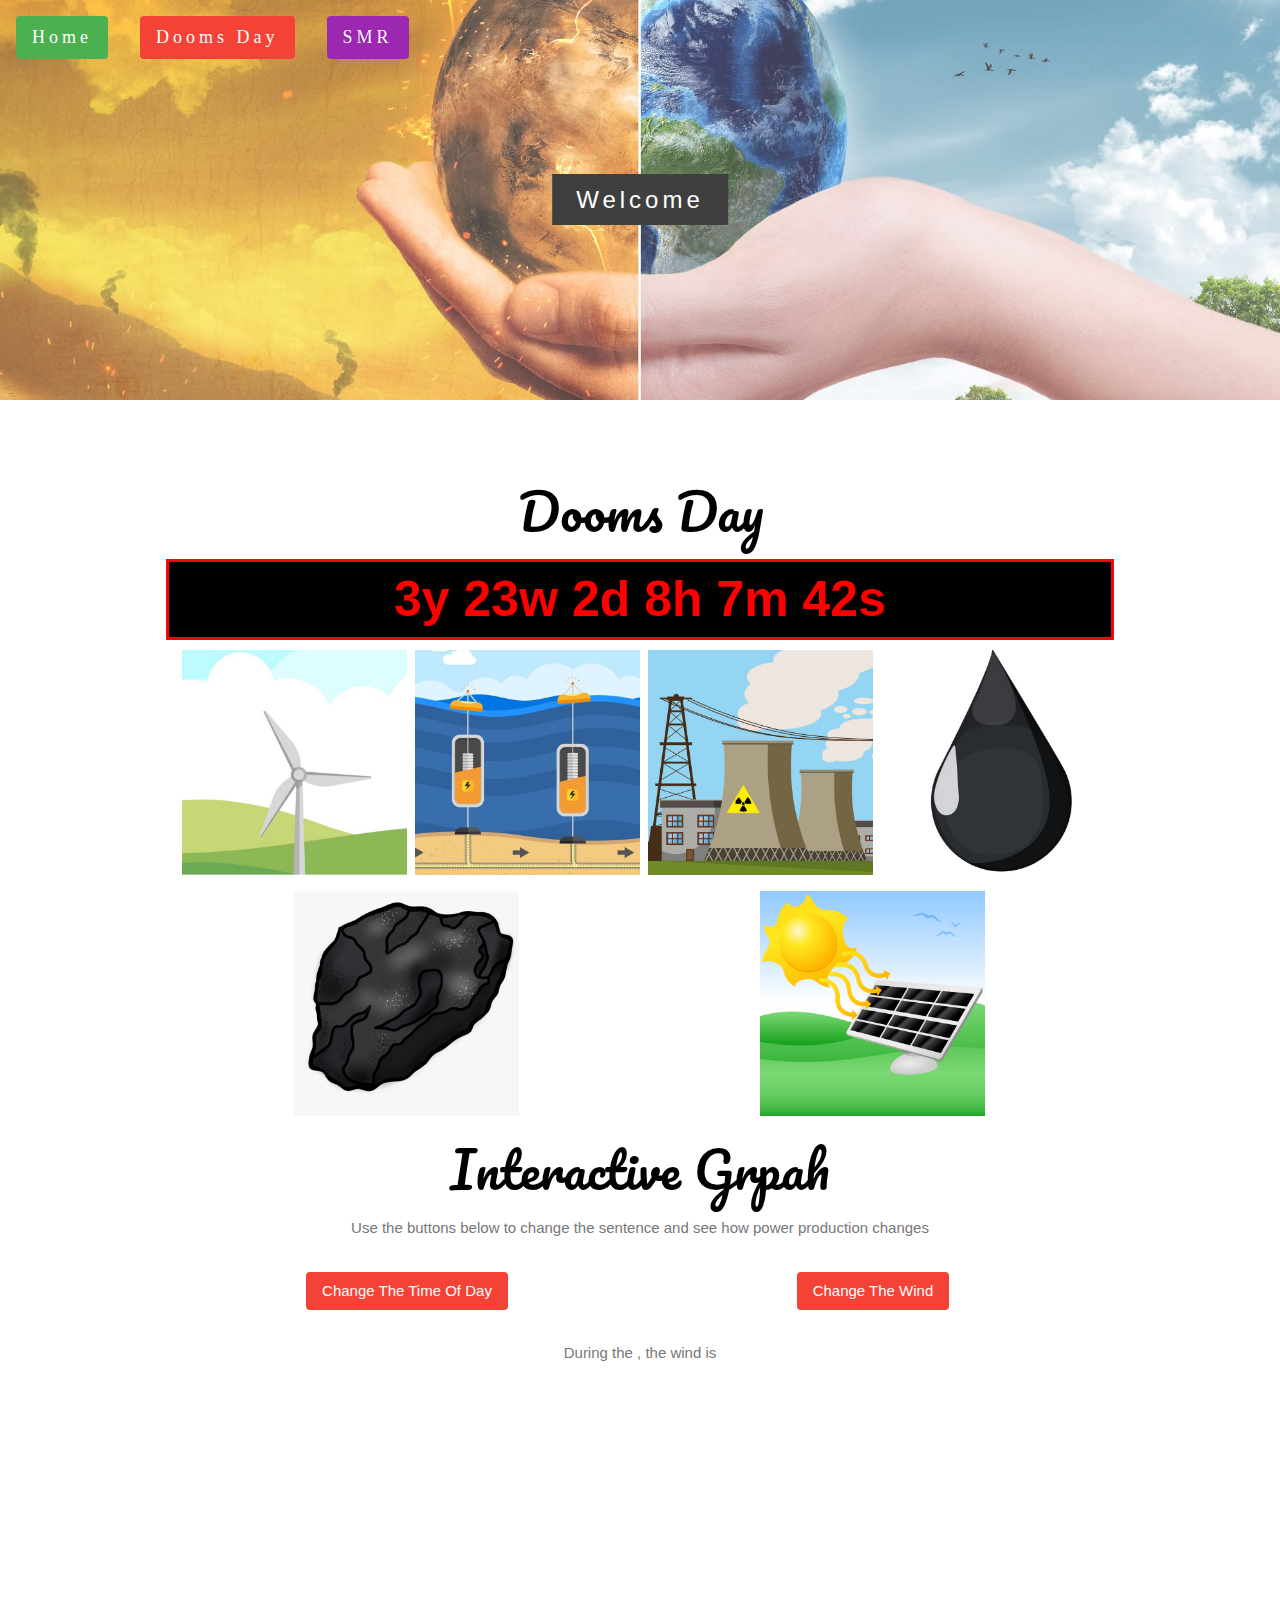
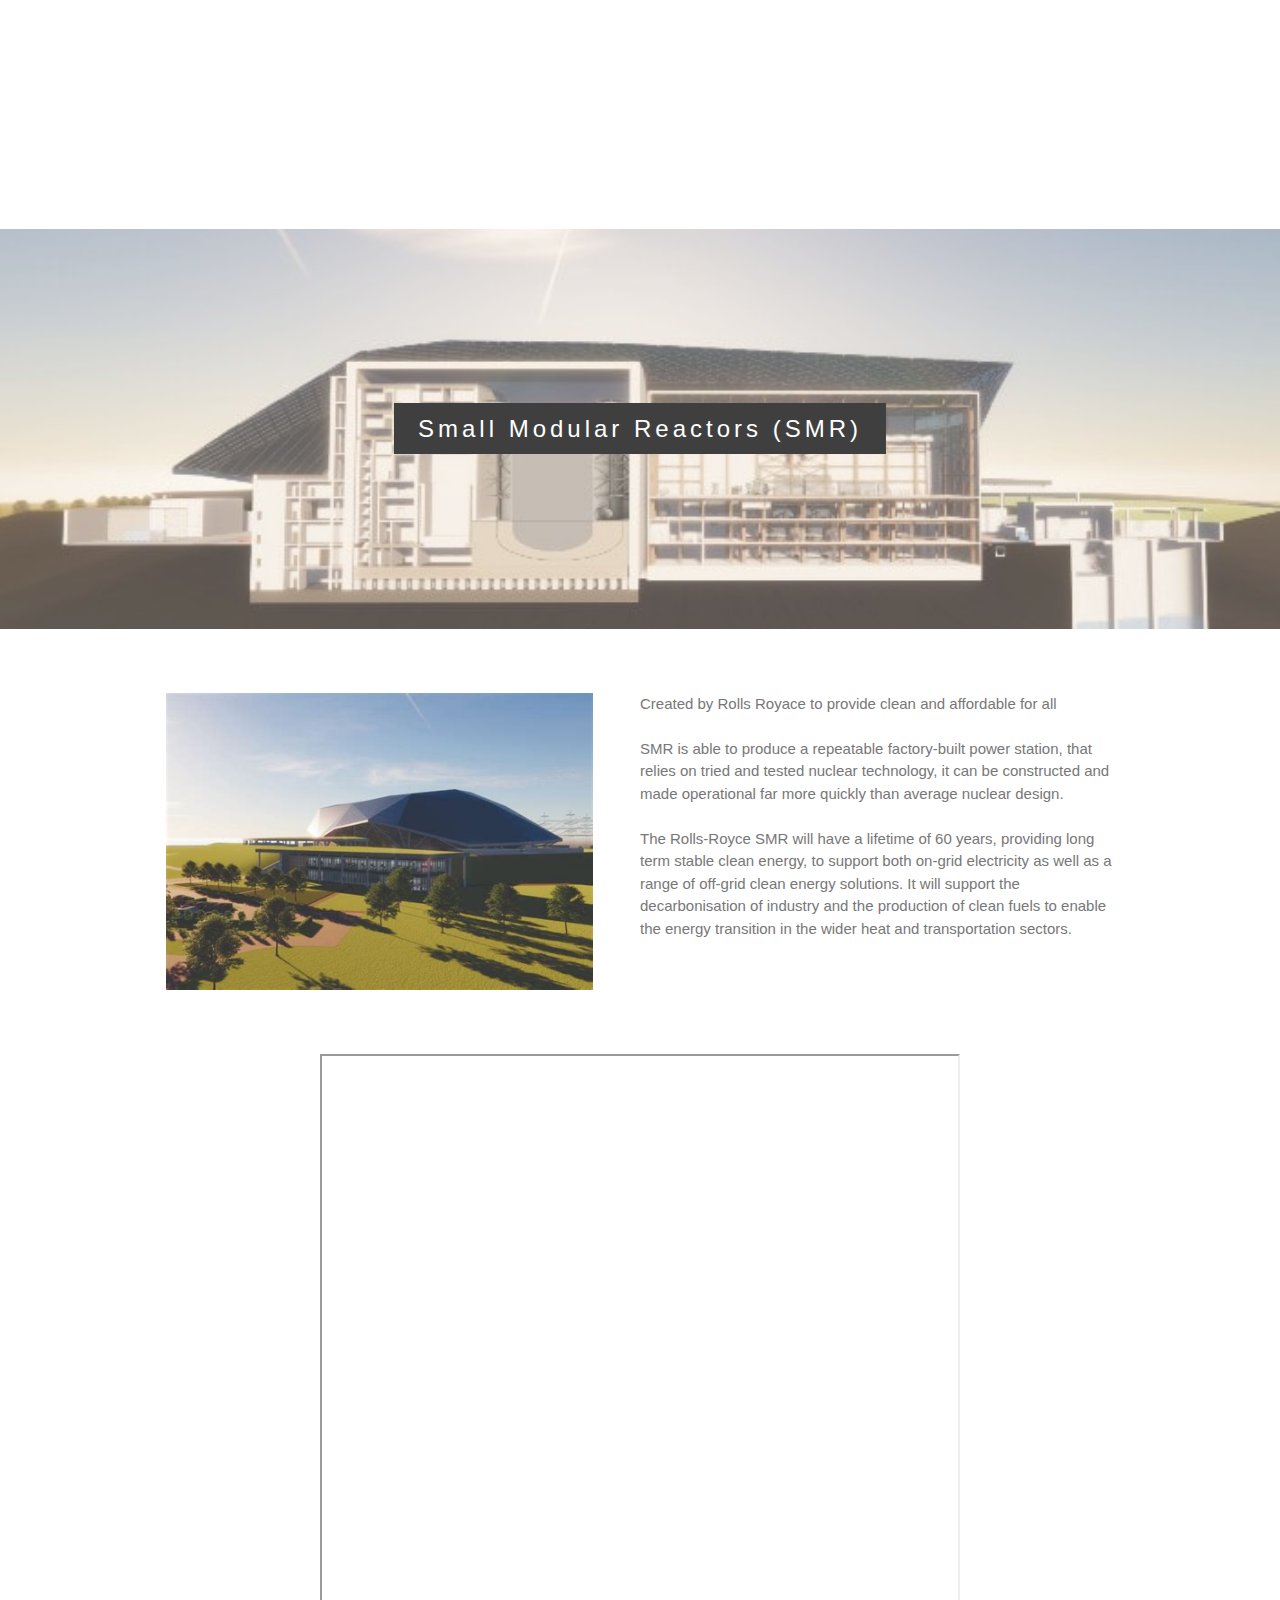
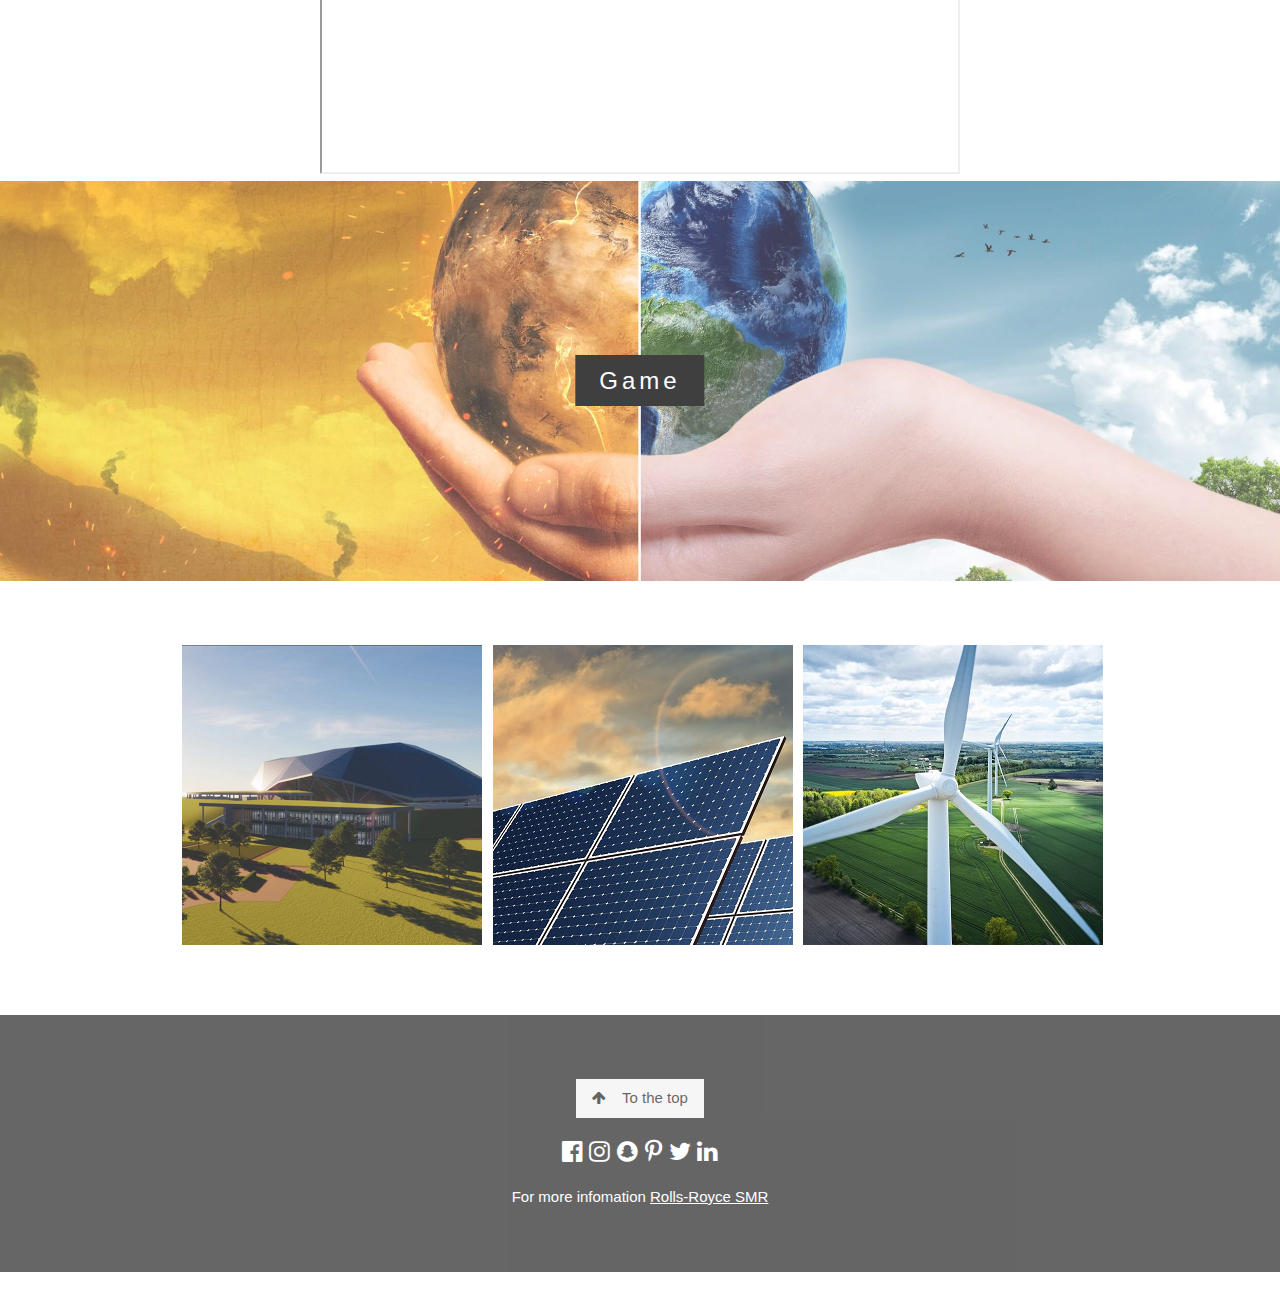
==== index.html @ 6d0339d9 "++" ====
<!DOCTYPE html>
<html>
<head>
<title>W3.CSS Template</title>
<meta charset="UTF-8">
<meta name="viewport" content="width=device-width, initial-scale=1">
<link rel="stylesheet" href="https://www.w3schools.com/w3css/4/w3.css">
<link rel="stylesheet" href="https://fonts.googleapis.com/css?family=Lato">
<link rel="stylesheet" href="https://cdnjs.cloudflare.com/ajax/libs/font-awesome/4.7.0/css/font-awesome.min.css">
<link rel="stylesheet" href="css/style.css">
<link rel="stylesheet" href="css/TitleBarStyle.css">
<link href='https://fonts.googleapis.com/css?family=Pacifico' rel='stylesheet'>
<!--Game-->
<link rel="stylesheet" href="css/styleGame.css" />
<link rel="stylesheet" href="https://www.w3schools.com/w3css/4/w3.css">

<script src="handler.js"></script>

<script src="doomClock.js"></script>
<script src="echarts.js"></script>
<script src="graphs.js"></script>
<script src="jquery-2.2.4.js"></script>

</head>
<body>

<!-- Navbar (sit on top) -->
<div class="w3-top">
  <div class="w3-bar" id="myNavbar">
    <a class="w3-bar-item w3-hover-purple w3-hide-medium w3-hide-large w3-right w3-margin w3-large titleBarText" href="javascript:void(0);" onclick="toggleFunction()" title="Toggle Navigation Menu">
      <i class="fa fa-bars"></i>
    </a>
    
    <a href="#home" class="w3-bar-item w3-btn w3-margin w3-green w3-round w3-large w3-wide titleBarText">Home</a>
    <a href="#doom" class="w3-bar-item w3-btn w3-hide-small w3-margin w3-red w3-round w3-large w3-wide titleBarText">Dooms Day</a>
    <a href="#smr" class="w3-bar-item w3-btn w3-hide-small w3-margin w3-purple w3-round w3-large w3-wide titleBarText">SMR</a>
    
  </div>

  <!-- Navbar on small screens -->
  <div id="navDemo" class="w3-bar-block w3-white w3-hide w3-hide-large w3-hide-medium">
    <a href="#doom" class="w3-bar-item w3-button" onclick="toggleFunction()">Dooms Day</a>
    
    <a href="#smr" class="w3-bar-item w3-button" onclick="toggleFunction()">SMR</a>
    <a href="#" class="w3-bar-item w3-button"></a>
  </div>
</div>

<!-- First Parallax Image with Logo Text -->
<div class="bgimg-1 w3-display-container w3-opacity-min" id="home">

  <div class="w3-display-middle" style="white-space:nowrap;">
    <span class="w3-center w3-padding-large w3-black w3-xlarge w3-wide w3-animate-opacity">Welcome</span>
  </div>
  
</div>

<!-- Container (DOOM Section) -->
<div class="w3-content w3-container w3-padding-64" id="doom">
  <h3 class="w3-center" style='font-family: "Pacifico"; font-size: 50px; color: black;'>Dooms Day</h3>
  
    <div class="w3-center">
        <div class="loader" id="loader"></div> 
    </div> 
    <h1 id = "doomsdaycounter" class="doomsdaycounter"> </h1>
  <div class="w3-row-padding w3-center">
    <!-- Card 1-->
    <div class="w3-col m3">
      <div class="flip-card">
        <div class="flip-card-inner">
            <div class="flip-card-front">
              <img src="css/images/CardWind.png">
            </div>
            <div class="flip-card-back w3-green">
              <h1 class="w3-center">Wind Power</h1>
              <p class="w3-center">Produces power by wind</p>
              <p class="w3-center">It is clean energy</p>
            </div>
        </div>
      </div>
    </div>
    
    <!--Card 2-->
    <div class="w3-col m3">
      <div class="flip-card">
        <div class="flip-card-inner">
            <div class="flip-card-front">
              <img src="css/images/CardWater.png">
            </div>
            <div class="flip-card-back w3-green">
              <h1>Hydro</h1>
              <p>Produces power from waves</p>
              <P>It is clean energy</P>
            </div>
        </div>
      </div>
    </div>
    
    <!--Card 3-->
    <div class="w3-col m3">
      <div class="flip-card">
        <div class="flip-card-inner">
            <div class="flip-card-front">
              <img src="css/images/CardNuc.png">
            </div>
            <div class="flip-card-back w3-green">
              <h1>Nuclear</h1>
              <p class="w3-center w3-padding-small">Produces power from nuclear reaction</p>
              <p>It is clean energy</p>
            </div>
        </div>
      </div>
    </div>
    
    <!--Card 4-->
    <div class="w3-col m3">
      <div class="flip-card">
        <div class="flip-card-inner">
            <div class="flip-card-front">
              <img src="css/images/CardOil.png">
            </div>
            <div class="flip-card-back w3-red">
              <h1>Oil</h1>
              <p>Produces power by buring fossil fuels</p>
              <P>It is unclean energy</P>
            </div>
        </div>
      </div>
    </div>
  </div>
 
  
  <!--Card 5-->
  <div class="w3-row-padding w3-center w3-section">
    <div class="w3-col m6">
      <div class="flip-card">
        <div class="flip-card-inner">
            <div class="flip-card-front">
              <img src="css/images/CardCoal.png">
            </div>
            <div class="flip-card-back w3-red">
              <h1>Coal</h1>
              <p>Produces power from nuclear reaction</p>
              <P>It is clean energy</P>
            </div>
        </div>
      </div>
    </div>
    
    <!--Card 6-->
    <div class="w3-col m6">
      <div class="flip-card">
        <div class="flip-card-inner">
            <div class="flip-card-front">
              <img src="css/images/CardSolar.png">
            </div>
            <div class="flip-card-back w3-green">
              <h1>Nuclear</h1>
              <p>Produces power from nuclear reaction</p>
              <P>It is clean energy</P>
            </div>
        </div>
      </div>
    </div>
    
  </div>
  
  <h3 class="w3-center" style='font-family: "Pacifico"; font-size: 50px; color: black;'>Interactive Grpah</h3>
  
  <p class="w3-center">Use the buttons below to change the sentence and see how power production changes</p>

  <!--Interactive button-->
  <div class="w3-row-padding w3-center w3-section">
      <div class="w3-col m6">
      
        <button class="w3-button w3-padding w3-red w3-margin w3-round" onclick="DayToggle()">
        Change The Time Of Day</button>
        
      </div>
      <div class="w3-col m6">
      
        <button class="w3-button w3-padding w3-red w3-margin w3-round" onclick="WindToggle()">
        Change The Wind</button>
        
      </div>    
  </div>
  
  <p class="w3-center"> During the <a id="dayText"></a>, the wind is <a id="windText"></a> </p>


  <!-- <div class="w3-row">
    <div class="w3-col m6 w3-center w3-padding-large">
      <p><b><i class="fa fa-user w3-margin-right"></i>My Name</b></p><br>
      <img src="/w3images/avatar_hat.jpg" class="w3-round w3-image w3-opacity w3-hover-opacity-off" alt="Photo of Me" width="500" height="333">
    </div> -->
    
<div id="coolgraph" style="width: 100%; height: 400px">
	<script src="coolgraph.js"></script>
</div>

</div>


<!-- Second Parallax Image with Portfolio Text -->
<div class="bgimg-2 w3-display-container w3-opacity-min" id="smr">
  <div class="w3-display-middle">
    <span class="w3-center w3-padding-large w3-black w3-xlarge w3-wide w3-animate-opacity w3-hide-large w3-hide-medium">SMR </span>
    <span class="w3-hide-small w3-center w3-padding-large w3-black w3-xlarge w3-wide w3-animate-opacity"> Small Modular Reactors (SMR) </span>
  </div>
</div>


<!-- Container (Portfolio Section) -->
<div class="w3-content w3-container w3-padding-64">
	
  <!--big image-->
  	<div class="w3-half w3-hide-small">
  		<img src="css/images/SMR.jpeg" width="90%" height="90%" padding="10px">
  	</div>
  	
  	<p> Created by Rolls Royace to provide clean and affordable for all</p><br>
  	<p> SMR is able to produce a repeatable factory-built power station, that relies on tried and tested nuclear technology, it can be constructed and made operational far more quickly than average nuclear design.</p><br>
  	
  	<p> The Rolls-Royce SMR will have a lifetime of 60 years, providing long term stable clean energy, to support both on-grid electricity as well as a range of off-grid clean energy solutions.  It will support the decarbonisation of industry and the production of clean fuels to enable the energy transition in the wider heat and transportation sectors. </p>
  
  </div>

  <div class="w3-center">
  <iframe width="50%" height="720"
  src="https://www.youtube.com/embed/cFFS_P3EnMk?list=PLk-17K0buHIsNDUiVnJdJDU4ZyQFTlDY7"></iframe>
</div>
  
<!-- Modal for full size images on click-->
<div id="modal01" class="w3-modal w3-black" onclick="this.style.display='none'">
  <span class="w3-button w3-large w3-black w3-display-topright" title="Close Modal Image"><i class="fa fa-remove"></i></span>
  <div class="w3-modal-content w3-animate-zoom w3-center w3-transparent w3-padding-64">
    <img id="img01" class="w3-image">
    <p id="caption" class="w3-opacity w3-large"></p>
  </div>
</div>

<!-- First Parallax Image with Logo Text -->
<div class="bgimg-1 w3-display-container w3-opacity-min">

  <div class="w3-display-middle" style="white-space:nowrap;">
    <span class="w3-center w3-padding-large w3-black w3-xlarge w3-wide w3-animate-opacity">Game</span>
  </div>
  
</div>


<!-- Game -->
<div class="w3-content w3-container w3-padding-64">
  <div class="w3-row-padding w3-center">
    <div class="w3-col m4">
      <input type="image" name="Name of image button" src="css/GameImage_nuclear.png" onclick="changeID()">
    </div>
  
    <div class="w3-col m4">
      <input type="image" name="Name of image button" src="css/GameImage_solar.jpg" onclick="ToggleWord()">
    </div>
  
    <div class="w3-col m4">
      <input type="image" name="Name of image button" src="css/GamePhoto_wind.jpg" onclick="ToggleJigsaw()">
    </div>
  </div>
  
  
</div>

<div class="w3-content w3-container w3-padding-64" style="display: none;" id="game-wrapper">
     <div id="game" class="w3-container">
        <div id="board">
          <div class="tile">1</div>
          <div class="tile">2</div>
          <div class="tile">3</div>
          <div class="tile">4</div>
          <div class="tile">5</div>
          <div class="tile">6</div>
          <div class="tile">7</div>
          <div class="tile">8</div>
          <div class="tile"></div>
        </div>
      
        
	</div>
	<script src="slideGame.js"></script>
</div>


<!-- Footer -->
<footer class="w3-center w3-black w3-padding-64 w3-opacity w3-hover-opacity-off">
  <a href="#home" class="w3-button w3-light-grey"><i class="fa fa-arrow-up w3-margin-right"></i>To the top</a>
  <div class="w3-xlarge w3-section">
    <i class="fa fa-facebook-official w3-hover-opacity"></i>
    <i class="fa fa-instagram w3-hover-opacity"></i>
    <i class="fa fa-snapchat w3-hover-opacity"></i>
    <i class="fa fa-pinterest-p w3-hover-opacity"></i>
    <i class="fa fa-twitter w3-hover-opacity"></i>
    <i class="fa fa-linkedin w3-hover-opacity"></i>
  </div>
  <p>For more infomation <a href="https://www.rolls-royce-smr.com/why-rolls-royce-smr" title="W3.CSS" target="_blank" class="w3-hover-text-green">Rolls-Royce SMR</a></p>
</footer>
 
<script>
// Modal Image Gallery
function onClick(element) {
  document.getElementById("img01").src = element.src;
  document.getElementById("modal01").style.display = "block";
  var captionText = document.getElementById("caption");
  captionText.innerHTML = element.alt;
}

// Change style of navbar on scroll
window.onscroll = function() {myFunction()};
function myFunction() {
    var navbar = document.getElementById("myNavbar");
    if (document.body.scrollTop > 100 || document.documentElement.scrollTop > 100) {
        navbar.className = "w3-bar" + " w3-card" + " w3-animate-top" + " w3-blue";
    } else {
        navbar.className = navbar.className.replace(" w3-card w3-animate-top w3-white", "");
    }
}

// Used to toggle the menu on small screens when clicking on the menu button
function toggleFunction() {
    var x = document.getElementById("navDemo");
    if (x.className.indexOf("w3-show") == -1) {
        x.className += " w3-show";
    } else {
        x.className = x.className.replace(" w3-show", "");
    }
}

function changeID()
{
  var x = document.getElementById('board');
  var wordSearch = document.getElementById('word-search');
  
  if(x.style.display === "inherit")
  {
      document.getElementById("game-wrapper").style.display = "none";
      x.style.visibility = "hidden";
  }
  else
  {
      document.getElementById("game-wrapper").style.display = "inherit";
      x.style.visibility = "visible";
      wordSearch.style.display = "none";
  }
  buttonRandom();

}

function ToggleWord(){
    window.location.href = "wordsearch.html";
}

function ToggleJigsaw(){
    window.location.href = "jigsaw.html";
}
</script>

</body>
</html>
---- css/style.css ----
body,h1,h2,h3,h4,h5,h6 {font-family: "Lato", sans-serif;}
body, html {
  height: 100%;
  color: #777;
  line-height: 1.8;
}

/* Create a Parallax Effect */
.bgimg-1, .bgimg-2, .bgimg-3 {
  background-attachment: fixed;
  background-position: center;
  background-repeat: no-repeat;
  background-size: cover;
}

/* First image (Logo. Full height) */
.bgimg-1 {
  background-image: url("images/GlobalWarming.jpeg");
  min-height: 100%;
}

/* Second image (Portfolio) */
.bgimg-2 {
  background-image: url("images/SMRBack.jpeg");
  min-height: 400px;
}

.w3-wide {letter-spacing: 10px;}
.w3-hover-opacity {cursor: pointer;}

.flip-card{
  background-color: transparent;
  margin: auto;
  width: 225px;
  height: 225px;
  perspective: 1000px;

}

.flip-card-inner{
  position: relative;
  width: 100%;
  height: 100%;
  text-align: center;
  transition: transform 0.8s;
  transform-style: preserve-3d;
}

.flip-card:hover .flip-card-inner{
  transform: rotateY(180deg);
}

.flip-card-smr:hover .flip-card-inner{
  transform: rotateY(180deg);
}
.flip-card-front, .flip-card-back{
  position:absolute;
  width: 100%;
  height: 100%;
  -webkit-backface-visibility: hidden; /* Safari */
  backface-visibility: hidden;
}

.flip-card-front{
  background-color: #bbb;
  color: black;
}

.flip-card-back{
  color: white;
  transform:rotateY(180deg);
}

.flip-card img{
  width: 100%;
  height: 100%;
}

.doomsdaycounter{
  border: 3px solid red;
  background: black;
  text-align: center;
  font-size: 50px;
  color: red;
  font-weight: bolder;
  display: none;
}

.loader{
  border: 16px solid #f3f3f3;
  border-top: 16px solid #3498db;
  border-radius: 50%;
  width: 120px;
  height: 120px;
  animation: spin 2s linear infinite;
}

.word-search, .jigsaw{
  margin: auto;
  height: 75%;
  width: 45%;
  border: 1px solid red;
}

@keyframes spin{
  0% {transform: rotate(0deg);}
  100% {transform: rotate(360deg);}
}



/* Turn off parallax scrolling for tablets and phones */
@media only screen and (max-device-width: 1600px) {
  .bgimg-1, .bgimg-2, .bgimg-3 {
    background-attachment: scroll;
    min-height: 400px;
  }
}
---- css/TitleBarStyle.css ----
.titleBarText{
	font-family: "Comic Sans MS", "Comic Sans", cursive;
	color: white;
}
---- css/styleGame.css ----
* {
  padding: 0;
  margin: 0;
  box-sizing: border-box;
}

#board {
  width: 300px;
  height: 300px;
  position: relative;
  visibility: hidden;
}


.tile {
  display: flex;
  justify-content: center;
  align-items: center;
  position: absolute;
  border: 1px solid rgb(255, 255, 255);
  width: 100px;
  height: 100px;
  color: rgba(228, 22, 22, 0);
  font-size: 30px;
  transition: top 0.2s linear, left 0.2s linear;
  background: darkslategrey;
  background-image: url(GameImage_nuclear.png);
}

.tile_solar {
  display: flex;
  justify-content: center;
  align-items: center;
  position: absolute;
  border: 1px solid white;
  width: 100px;
  height: 100px;
  color: rgba(228, 22, 22, 0);
  font-size: 30px;
  transition: top 0.2s linear, left 0.2s linear;
  background: darkslategrey;
  background-image: url(GameImage_solar.png);
}

.tile_wind {
  display: flex;
  justify-content: center;
  align-items: center;
  position: absolute;
  border: 1px solid white;
  width: 100px;
  height: 100px;
  color: rgba(228, 22, 22, 0);
  font-size: 30px;
  transition: top 0.2s linear, left 0.2s linear;
  background: darkslategrey;
  background-image: url(GameImage_wind.png);
}

.tile:last-of-type{
  background: none;
  border: none;
}

.button{
  margin-left: 100px;
  margin-top: 25px;
  width: 100px;
}

.grid-container {
  display: grid;

  grid-template-columns: auto auto auto;
  
  padding-left: 250px;
  padding-top: 50px;
}

.popup .overlay {
  position: fixed;
  top: 0px;
  left: 0px;
  width: 100vw;
  height: 100vh;
  background: rgba(0,0,0,0.7);
  z-index: 1;
}

.popup .content {
  position: absolute;
  top: 50%;
  left: 50%;
  transform: translate(-50%, -50%);
  background: #fff;
  width: 450px;
  height: 220px;
  z-index: 2;

}
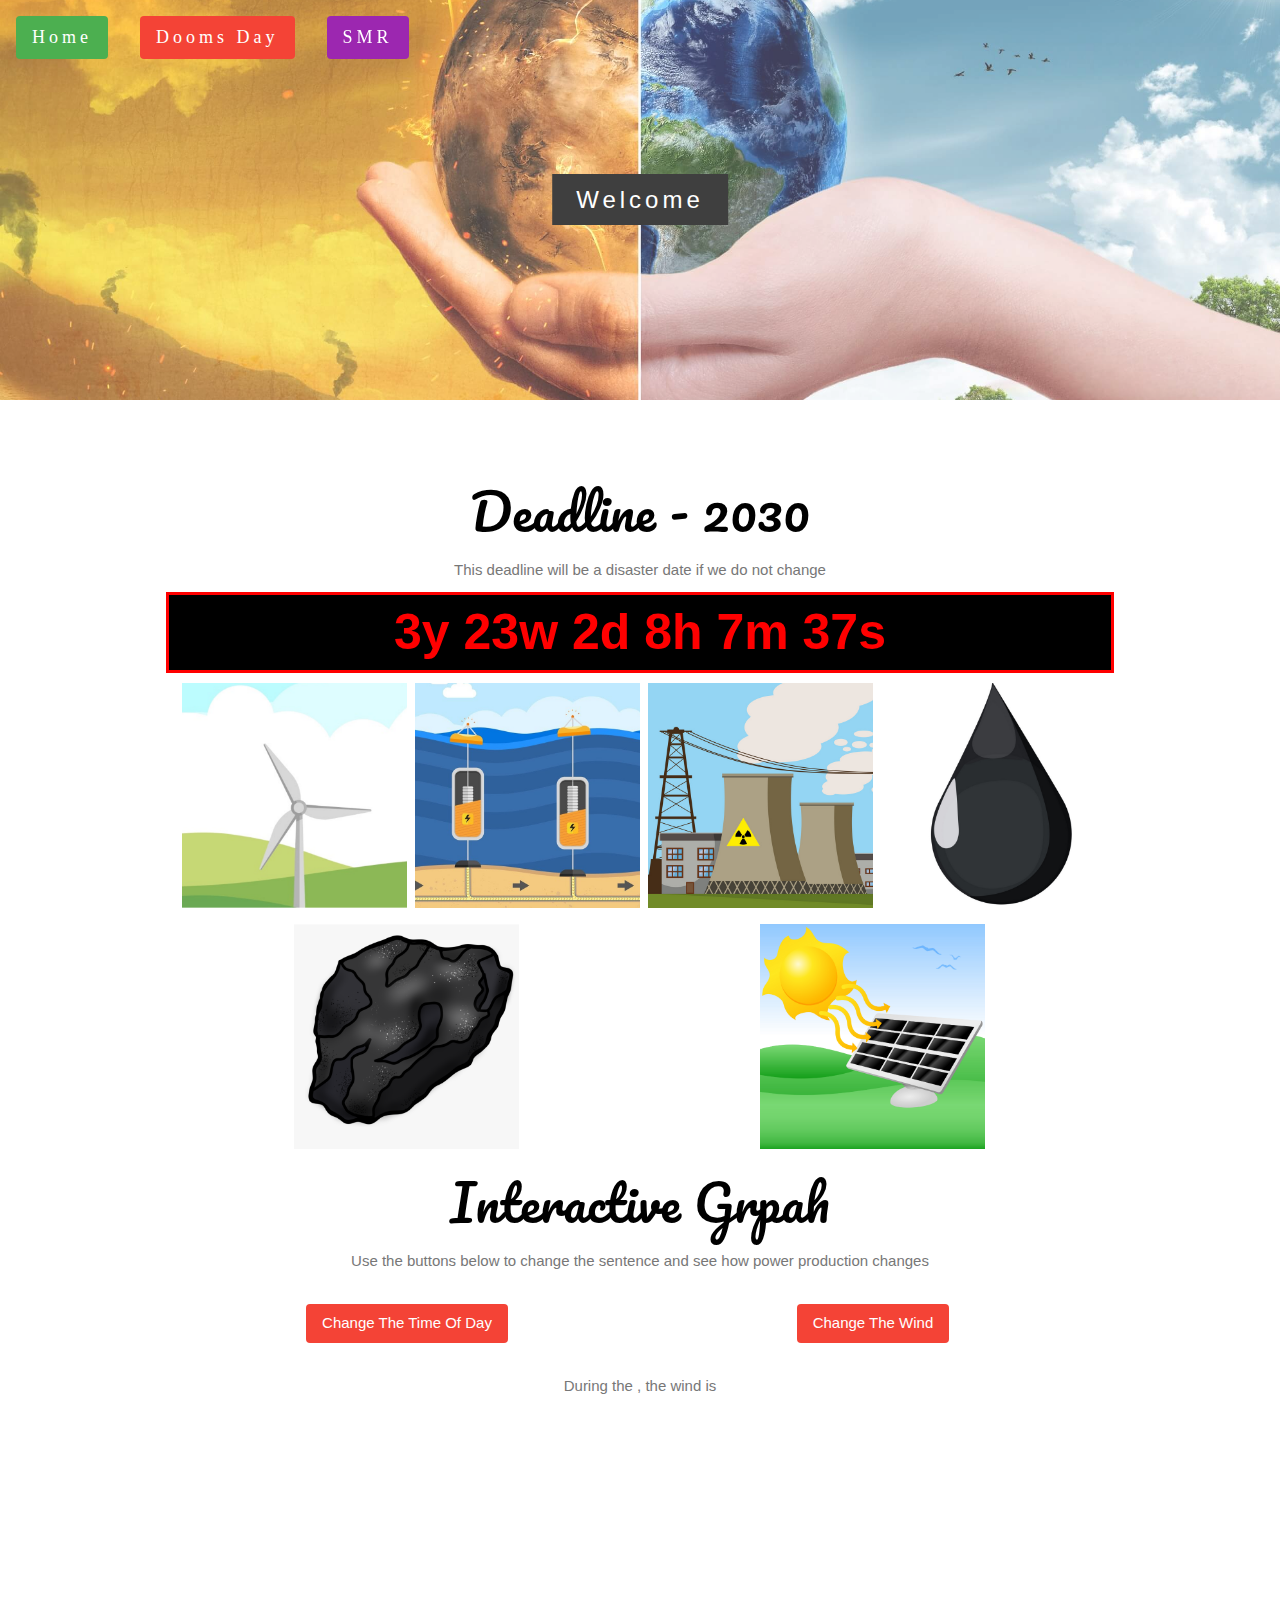
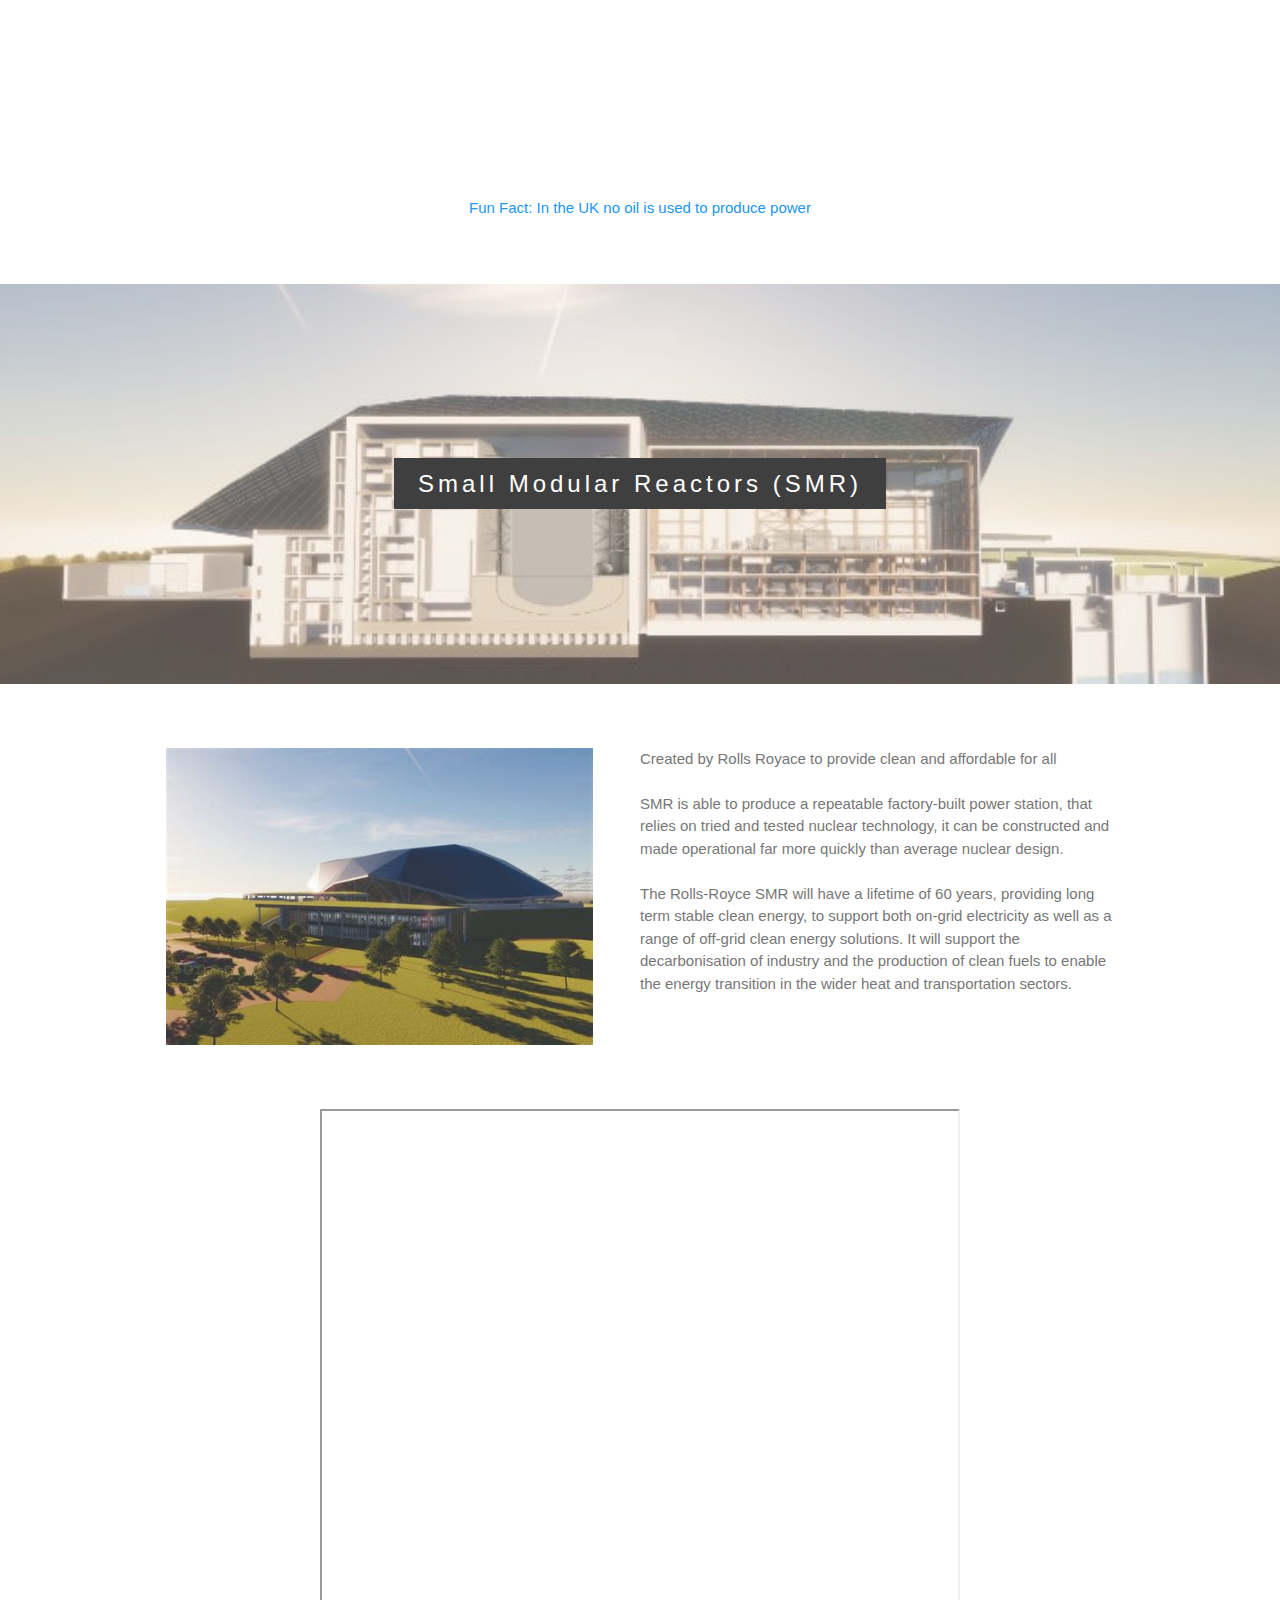
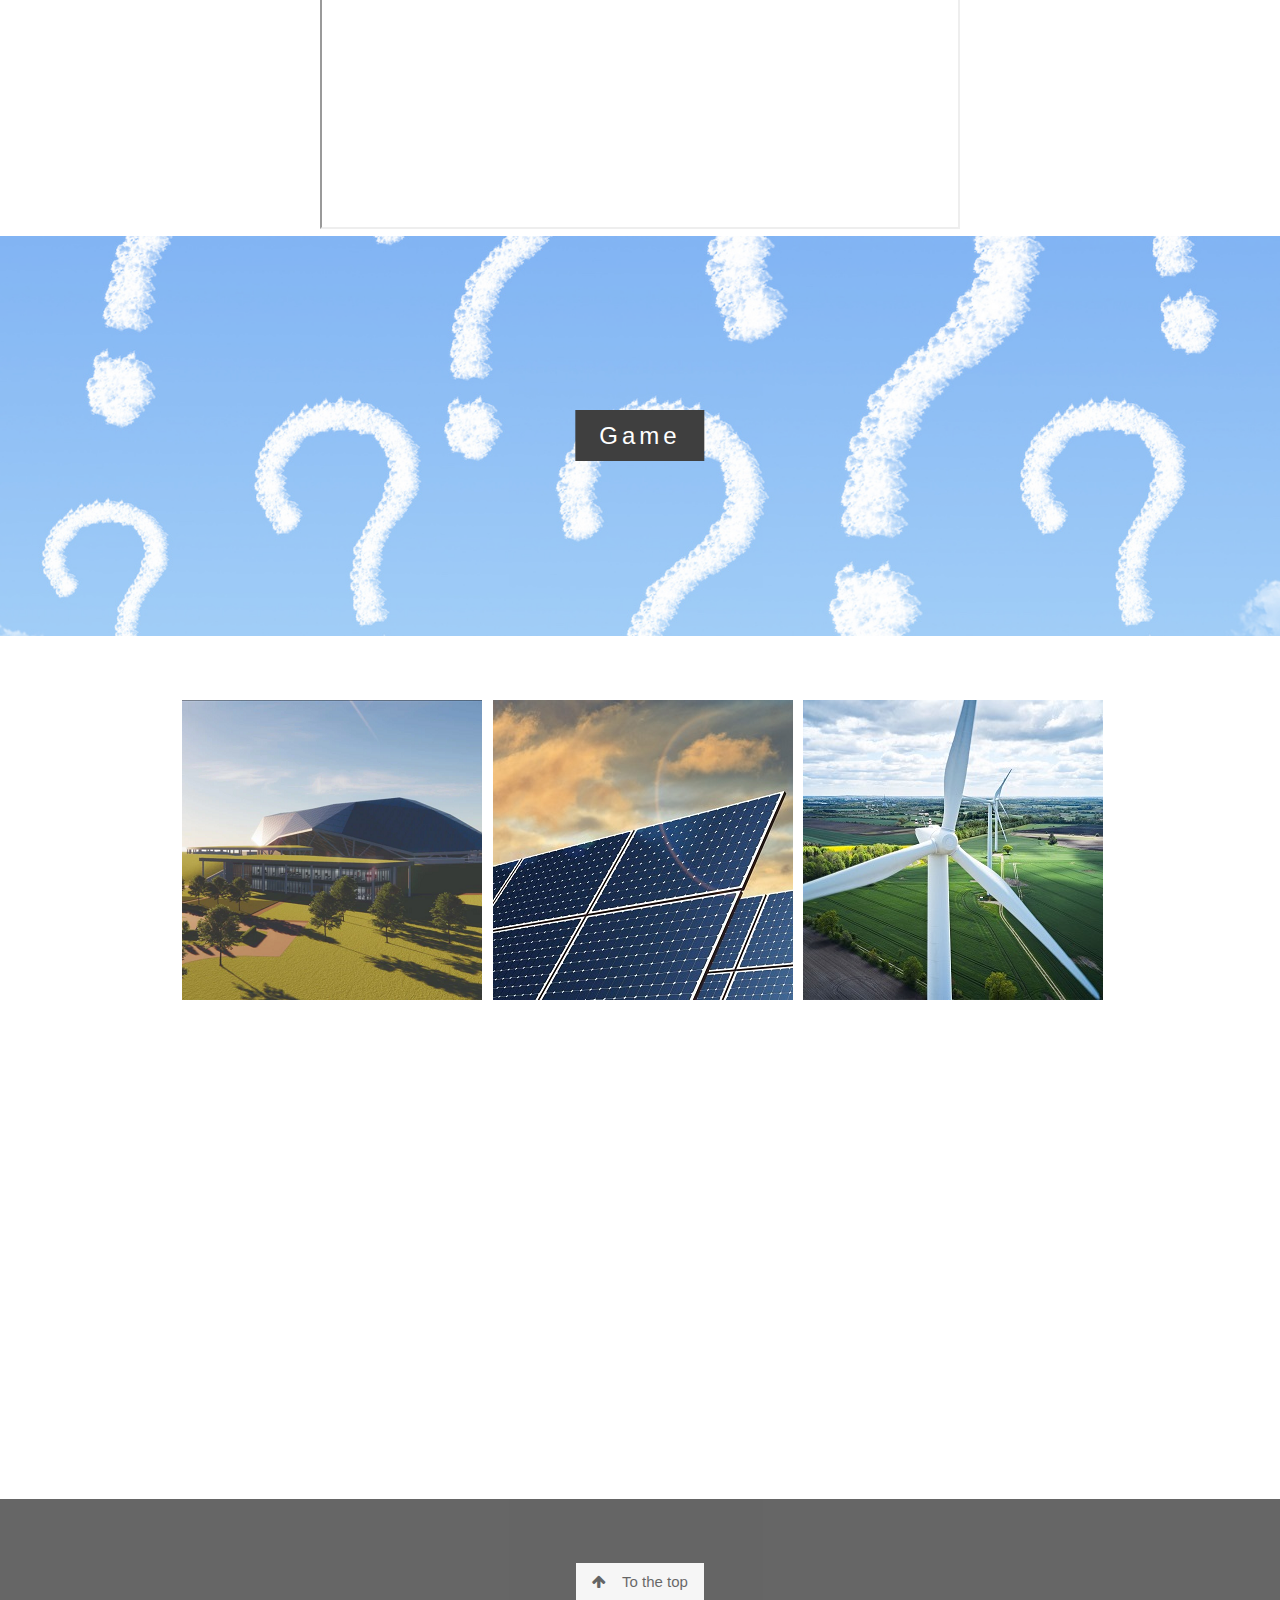
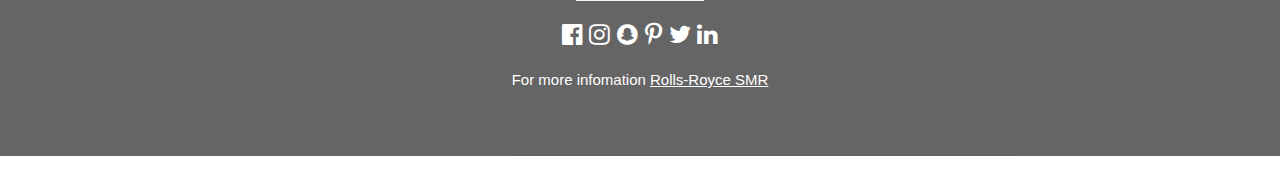
==== commit c6d8ab5c: "update" ====
--- a/index.html
+++ b/index.html
@@ -5,8 +5,11 @@
 <meta charset="UTF-8">
 <meta name="viewport" content="width=device-width, initial-scale=1">
 <link rel="stylesheet" href="https://www.w3schools.com/w3css/4/w3.css">
+
 <link rel="stylesheet" href="https://fonts.googleapis.com/css?family=Lato">
+<link rel="stylesheet" href="css/stylesheet.css" type="text/css" charset="utf-8" />
 <link rel="stylesheet" href="https://cdnjs.cloudflare.com/ajax/libs/font-awesome/4.7.0/css/font-awesome.min.css">
+
 <link rel="stylesheet" href="css/style.css">
 <link rel="stylesheet" href="css/TitleBarStyle.css">
 <link href='https://fonts.googleapis.com/css?family=Pacifico' rel='stylesheet'>
@@ -15,7 +18,6 @@
 <link rel="stylesheet" href="https://www.w3schools.com/w3css/4/w3.css">
 
 <script src="handler.js"></script>
-
 <script src="doomClock.js"></script>
 <script src="echarts.js"></script>
 <script src="graphs.js"></script>
@@ -57,8 +59,8 @@
 
 <!-- Container (DOOM Section) -->
 <div class="w3-content w3-container w3-padding-64" id="doom">
-  <h3 class="w3-center" style='font-family: "Pacifico"; font-size: 50px; color: black;'>Dooms Day</h3>
-  
+  <h3 class="w3-center" style='font-family: "Pacifico"; font-size: 50px; color: black;'>Deadline - 2030</h3>
+  <p class="w3-center"> This deadline will be a disaster date if we do not change </p>
     <div class="w3-center">
         <div class="loader" id="loader"></div> 
     </div> 
@@ -72,9 +74,9 @@
               <img src="css/images/CardWind.png">
             </div>
             <div class="flip-card-back w3-green">
-              <h1 class="w3-center">Wind Power</h1>
-              <p class="w3-center">Produces power by wind</p>
-              <p class="w3-center">It is clean energy</p>
+              <h1 class="w3-center">Turbins</h1>
+              <p class="w3-center">Powered by: wind</p>
+              <p class="w3-center">Produces no greenhouse gases</p>
             </div>
         </div>
       </div>
@@ -88,9 +90,10 @@
               <img src="css/images/CardWater.png">
             </div>
             <div class="flip-card-back w3-green">
-              <h1>Hydro</h1>
-              <p>Produces power from waves</p>
-              <P>It is clean energy</P>
+              <h1>Hydro Power</h1>
+              <p>Powered by: ocean, sea and rivers</p>
+              <p>Produces no greenhouse gases</p>
+              <p>Small impact on water life</p>
             </div>
         </div>
       </div>
@@ -103,10 +106,12 @@
             <div class="flip-card-front">
               <img src="css/images/CardNuc.png">
             </div>
-            <div class="flip-card-back w3-green">
+            <div class="flip-card-back w3-yellow">
               <h1>Nuclear</h1>
-              <p class="w3-center w3-padding-small">Produces power from nuclear reaction</p>
-              <p>It is clean energy</p>
+              <p class="w3-center">Powered by: Fusion</p>
+              <p class="w3-center">Produces nuclear waste</p>
+              <p>Only prodcues radioactive waste</p>
+              <p class="w3-center">Is there a way to reduce this?</p>
             </div>
         </div>
       </div>
@@ -121,8 +126,9 @@
             </div>
             <div class="flip-card-back w3-red">
               <h1>Oil</h1>
-              <p>Produces power by buring fossil fuels</p>
-              <P>It is unclean energy</P>
+              <p>Powered by: Oil</p>
+              <p>Produces green house gases</p>
+              <p>Is this a good idea?</p>
             </div>
         </div>
       </div>
@@ -139,8 +145,8 @@
               <img src="css/images/CardCoal.png">
             </div>
             <div class="flip-card-back w3-red">
-              <h1>Coal</h1>
-              <p>Produces power from nuclear reaction</p>
+              <h1>Coal Power Plant</h1>
+              <p>Powered by: Coal</p>
               <P>It is clean energy</P>
             </div>
         </div>
@@ -186,17 +192,12 @@
   </div>
   
   <p class="w3-center"> During the <a id="dayText"></a>, the wind is <a id="windText"></a> </p>
-
-
-  <!-- <div class="w3-row">
-    <div class="w3-col m6 w3-center w3-padding-large">
-      <p><b><i class="fa fa-user w3-margin-right"></i>My Name</b></p><br>
-      <img src="/w3images/avatar_hat.jpg" class="w3-round w3-image w3-opacity w3-hover-opacity-off" alt="Photo of Me" width="500" height="333">
-    </div> -->
     
 <div id="coolgraph" style="width: 100%; height: 400px">
 	<script src="coolgraph.js"></script>
 </div>
+
+<p class="w3-center w3-text-blue"> Fun Fact: In the UK no oil is used to produce power</p>
 
 </div>
 
@@ -239,8 +240,8 @@
   </div>
 </div>
 
-<!-- First Parallax Image with Logo Text -->
-<div class="bgimg-1 w3-display-container w3-opacity-min">
+<!-- Third Parallax Image with Logo Text -->
+<div class="bgimg-3 w3-display-container w3-opacity-min">
 
   <div class="w3-display-middle" style="white-space:nowrap;">
     <span class="w3-center w3-padding-large w3-black w3-xlarge w3-wide w3-animate-opacity">Game</span>
@@ -249,7 +250,7 @@
 </div>
 
 
-<!-- Game -->
+<!-- Game1 -->
 <div class="w3-content w3-container w3-padding-64">
   <div class="w3-row-padding w3-center">
     <div class="w3-col m4">
@@ -257,19 +258,19 @@
     </div>
   
     <div class="w3-col m4">
-      <input type="image" name="Name of image button" src="css/GameImage_solar.jpg" onclick="ToggleWord()">
+      <input type="image" name="Name of image button" src="css/GameImage_solar.jpg" onclick="startGame()">
     </div>
   
     <div class="w3-col m4">
-      <input type="image" name="Name of image button" src="css/GamePhoto_wind.jpg" onclick="ToggleJigsaw()">
-    </div>
-  </div>
-  
-  
-</div>
-
-<div class="w3-content w3-container w3-padding-64" style="display: none;" id="game-wrapper">
-     <div id="game" class="w3-container">
+      <img src="css/GamePhoto_wind.jpg">
+    </div>
+  </div>
+  
+  
+</div>
+
+<div class="w3-content w3-container w3-padding-64" id="game">
+     <div class="w3-container">
         <div id="board">
           <div class="tile">1</div>
           <div class="tile">2</div>
@@ -281,11 +282,11 @@
           <div class="tile">8</div>
           <div class="tile"></div>
         </div>
-      
-        
 	</div>
 	<script src="slideGame.js"></script>
 </div>
+
+<div id="floppyBird">
 
 
 <!-- Footer -->
@@ -335,29 +336,17 @@
 function changeID()
 {
   var x = document.getElementById('board');
-  var wordSearch = document.getElementById('word-search');
-  
-  if(x.style.display === "inherit")
+  
+  if(x.style.visibility === "visible")
   {
-      document.getElementById("game-wrapper").style.display = "none";
-      x.style.visibility = "hidden";
+    x.style.visibility = "hidden";
   }
   else
   {
-      document.getElementById("game-wrapper").style.display = "inherit";
-      x.style.visibility = "visible";
-      wordSearch.style.display = "none";
+    x.style.visibility = "visible";
   }
   buttonRandom();
-
-}
-
-function ToggleWord(){
-    window.location.href = "wordsearch.html";
-}
-
-function ToggleJigsaw(){
-    window.location.href = "jigsaw.html";
+  
 }
 </script>
 
--- a/css/style.css
+++ b/css/style.css
@@ -23,6 +23,11 @@
 .bgimg-2 {
   background-image: url("images/SMRBack.jpeg");
   min-height: 400px;
+}
+
+.bgimg-3 {
+	background-image: url("images/GameBack.jpeg");
+  	min-height: 400px;
 }
 
 .w3-wide {letter-spacing: 10px;}
@@ -95,13 +100,6 @@
   animation: spin 2s linear infinite;
 }
 
-.word-search, .jigsaw{
-  margin: auto;
-  height: 75%;
-  width: 45%;
-  border: 1px solid red;
-}
-
 @keyframes spin{
   0% {transform: rotate(0deg);}
   100% {transform: rotate(360deg);}
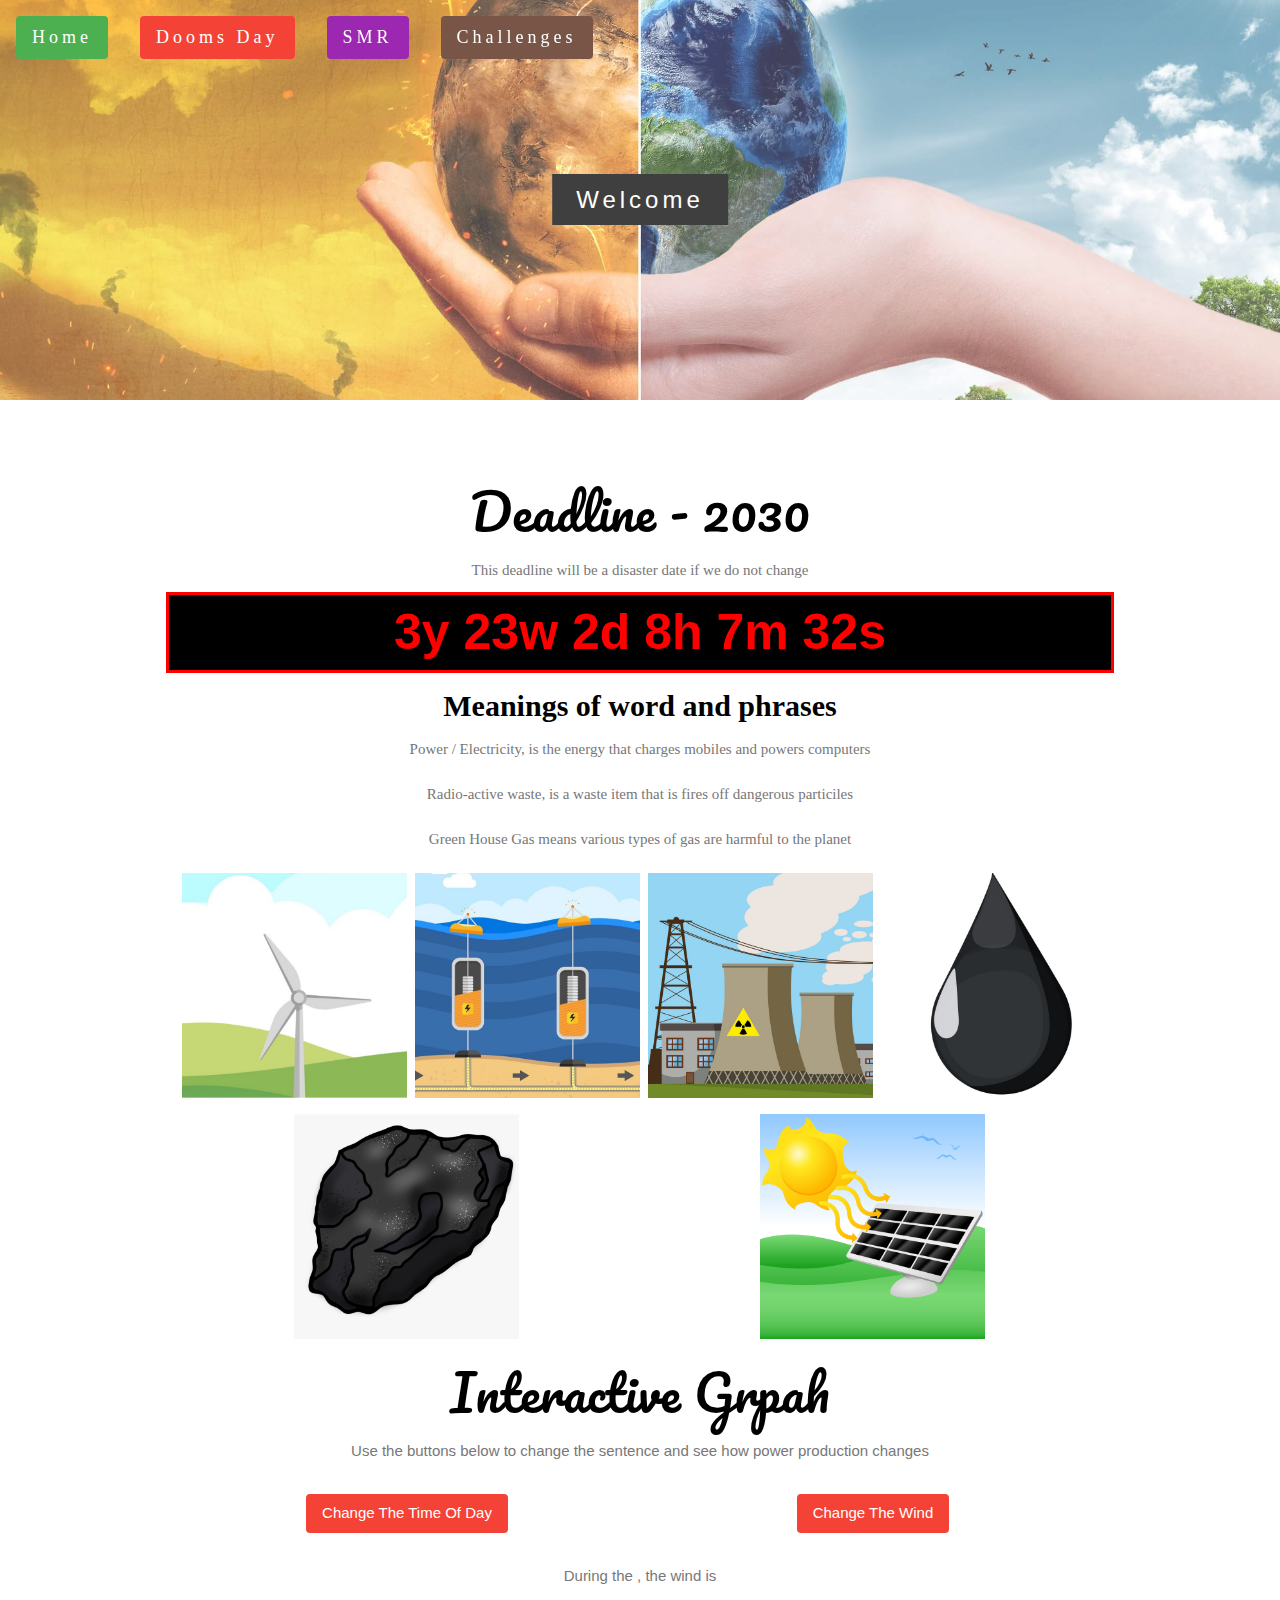
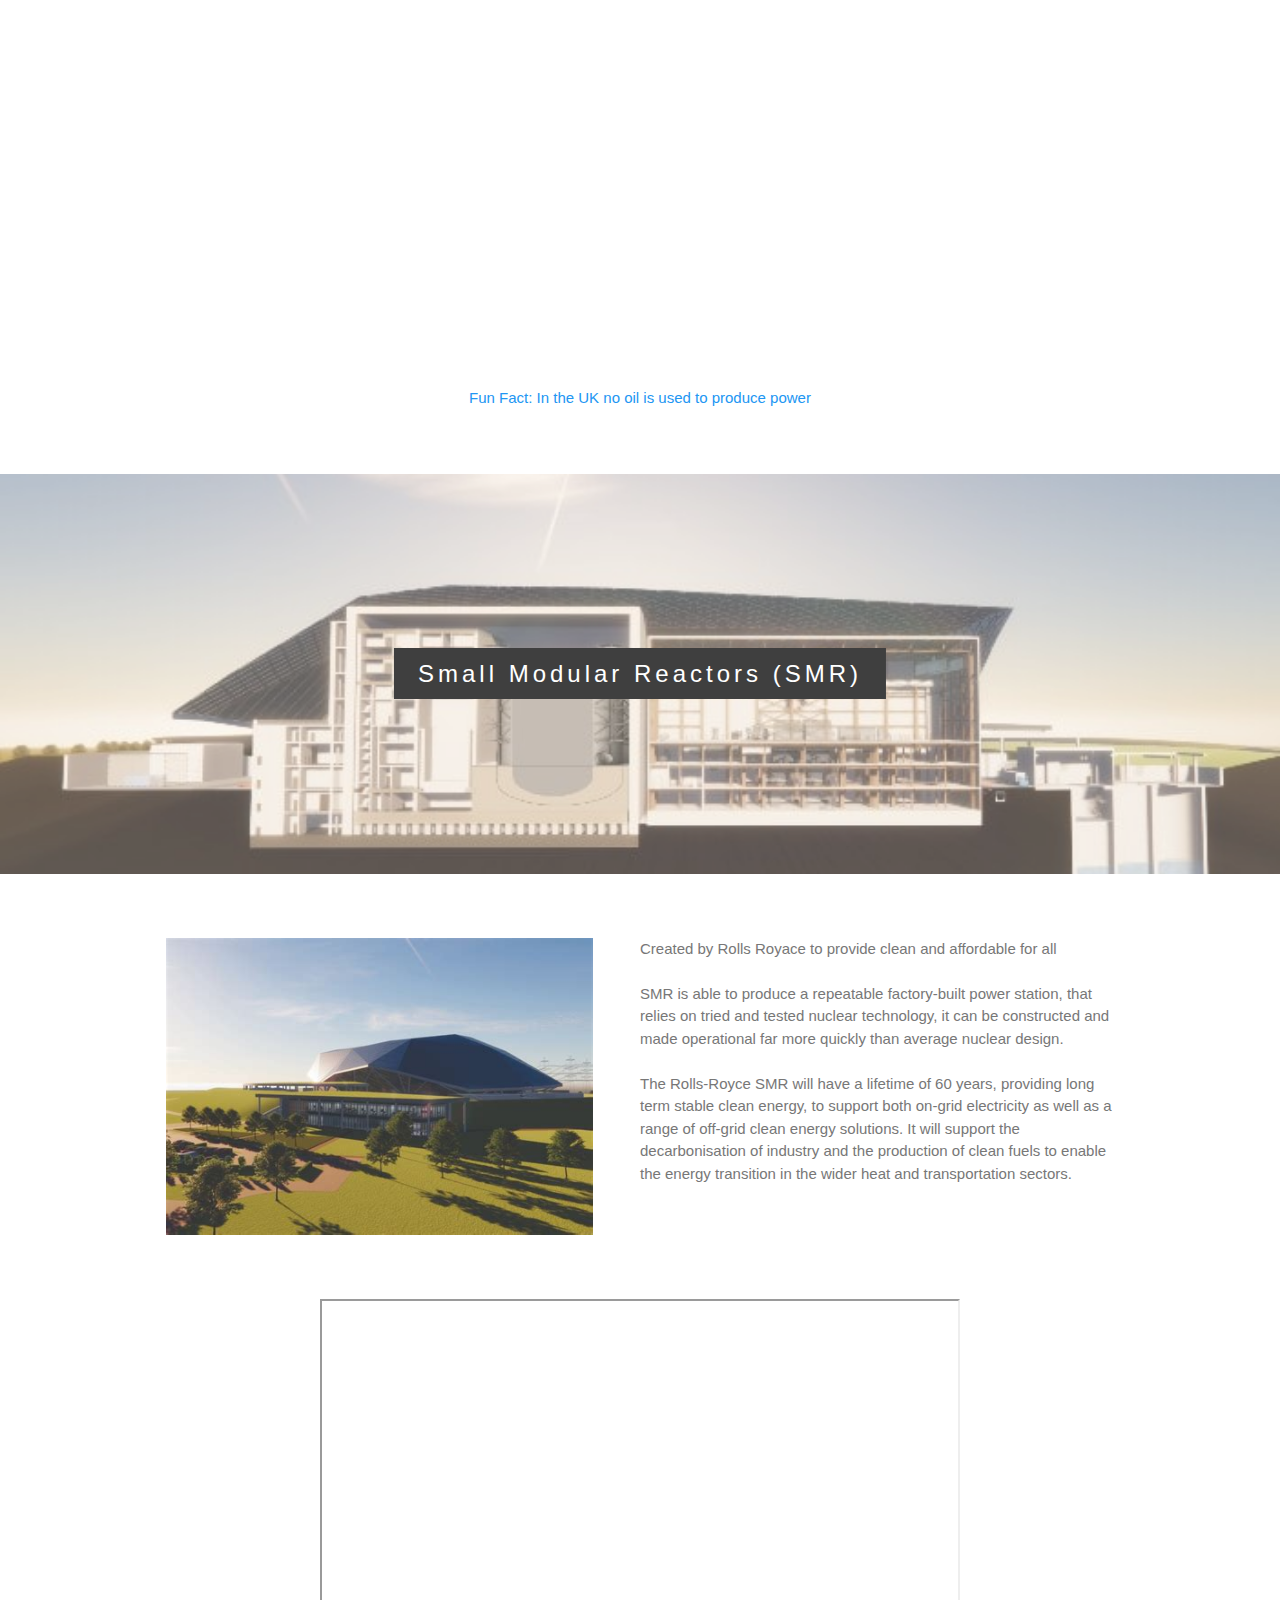
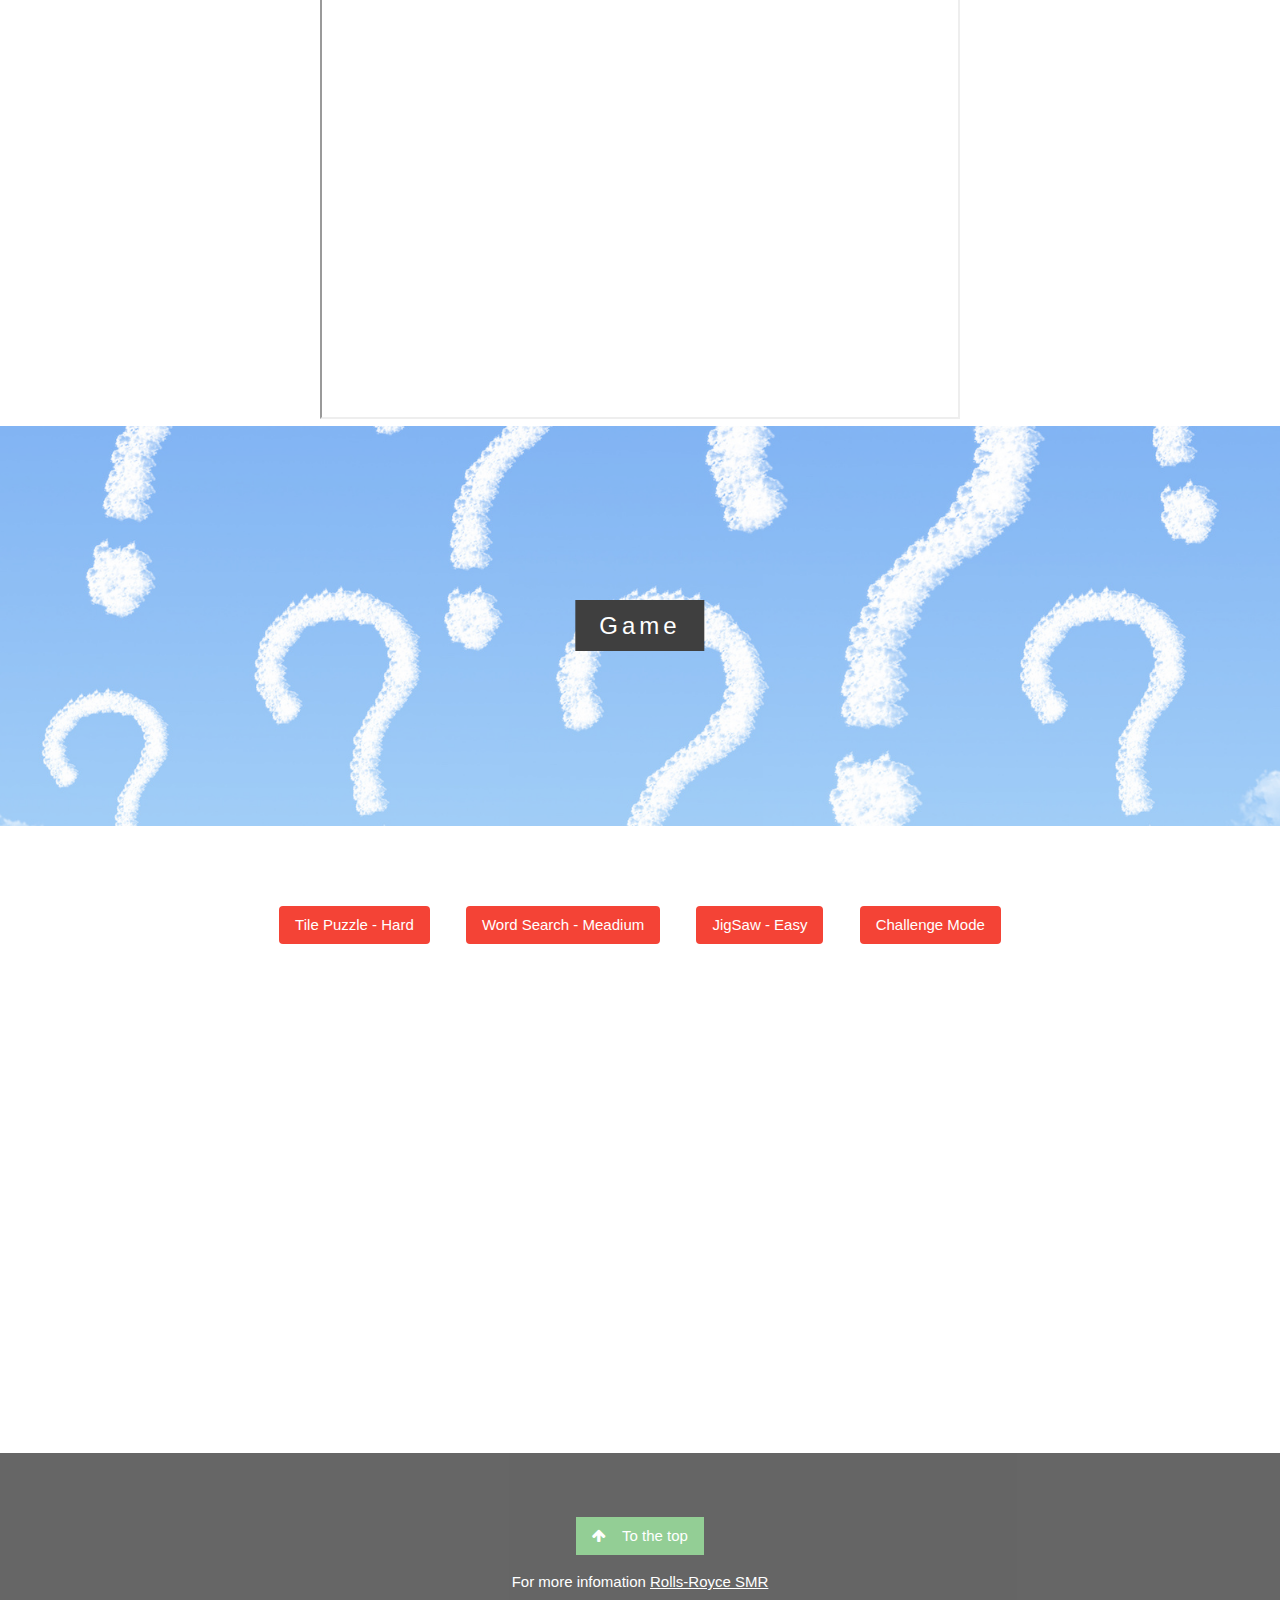
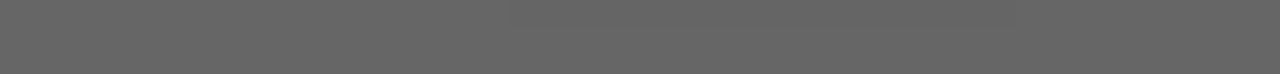
==== commit dd0ad0a9: "update" ====
--- a/index.html
+++ b/index.html
@@ -36,6 +36,7 @@
     <a href="#home" class="w3-bar-item w3-btn w3-margin w3-green w3-round w3-large w3-wide titleBarText">Home</a>
     <a href="#doom" class="w3-bar-item w3-btn w3-hide-small w3-margin w3-red w3-round w3-large w3-wide titleBarText">Dooms Day</a>
     <a href="#smr" class="w3-bar-item w3-btn w3-hide-small w3-margin w3-purple w3-round w3-large w3-wide titleBarText">SMR</a>
+    <a href="#game" class="w3-bar-item w3-btn w3-hide-small w3-margin w3-text-white w3-brown w3-round w3-large w3-wide titleBarText">Challenges</a>
     
   </div>
 
@@ -60,11 +61,15 @@
 <!-- Container (DOOM Section) -->
 <div class="w3-content w3-container w3-padding-64" id="doom">
   <h3 class="w3-center" style='font-family: "Pacifico"; font-size: 50px; color: black;'>Deadline - 2030</h3>
-  <p class="w3-center"> This deadline will be a disaster date if we do not change </p>
+  <p class="w3-center infoStyle1"> This deadline will be a disaster date if we do not change </p>
     <div class="w3-center">
         <div class="loader" id="loader"></div> 
     </div> 
     <h1 id = "doomsdaycounter" class="doomsdaycounter"> </h1>
+    <h2 class="infoStyleH w3-text-black w3-center">Meanings of word and phrases</h2>
+    <p class="infoStyle1 w3-center">Power / Electricity, is the energy that charges mobiles and powers computers</p><br>
+    <p class="infoStyle1 w3-center">Radio-active waste, is a waste item that is fires off dangerous particiles</p><br>
+    <p class="infoStyle1 w3-center">Green House Gas means various types of gas are harmful to the planet</p><br>
   <div class="w3-row-padding w3-center">
     <!-- Card 1-->
     <div class="w3-col m3">
@@ -73,8 +78,8 @@
             <div class="flip-card-front">
               <img src="css/images/CardWind.png">
             </div>
-            <div class="flip-card-back w3-green">
-              <h1 class="w3-center">Turbins</h1>
+            <div class="flip-card-back w3-green infoStyle1">
+              <h1 class="w3-center infoStyleH">Turbins</h1>
               <p class="w3-center">Powered by: wind</p>
               <p class="w3-center">Produces no greenhouse gases</p>
             </div>
@@ -129,6 +134,7 @@
               <p>Powered by: Oil</p>
               <p>Produces green house gases</p>
               <p>Is this a good idea?</p>
+              <p>Not a clean energy</p>
             </div>
         </div>
       </div>
@@ -145,9 +151,10 @@
               <img src="css/images/CardCoal.png">
             </div>
             <div class="flip-card-back w3-red">
-              <h1>Coal Power Plant</h1>
-              <p>Powered by: Coal</p>
-              <P>It is clean energy</P>
+              <h1>Coal</h1>
+              <p>Can be burnt to produce power in a factory</p>
+              <p>This produces alot of greenhouse gases</p>
+              <p> It is not clean energy </p>
             </div>
         </div>
       </div>
@@ -161,9 +168,10 @@
               <img src="css/images/CardSolar.png">
             </div>
             <div class="flip-card-back w3-green">
-              <h1>Nuclear</h1>
-              <p>Produces power from nuclear reaction</p>
-              <P>It is clean energy</P>
+              <h1>Solar Panels</h1>
+              <p>Powered by: The Sun</p>
+              <p>Uses light to create power</p>
+              <p>This is clean energy</p>
             </div>
         </div>
       </div>
@@ -241,7 +249,7 @@
 </div>
 
 <!-- Third Parallax Image with Logo Text -->
-<div class="bgimg-3 w3-display-container w3-opacity-min">
+<div class="bgimg-3 w3-display-container w3-opacity-min" id="game">
 
   <div class="w3-display-middle" style="white-space:nowrap;">
     <span class="w3-center w3-padding-large w3-black w3-xlarge w3-wide w3-animate-opacity">Game</span>
@@ -253,17 +261,22 @@
 <!-- Game1 -->
 <div class="w3-content w3-container w3-padding-64">
   <div class="w3-row-padding w3-center">
-    <div class="w3-col m4">
-      <input type="image" name="Name of image button" src="css/GameImage_nuclear.png" onclick="changeID()">
-    </div>
-  
-    <div class="w3-col m4">
-      <input type="image" name="Name of image button" src="css/GameImage_solar.jpg" onclick="startGame()">
-    </div>
-  
-    <div class="w3-col m4">
-      <img src="css/GamePhoto_wind.jpg">
-    </div>
+  	<button class="w3-red w3-button w3-round w3-margin" onclick="changeID()">
+  	Tile Puzzle - Hard
+  	</button>
+  
+  	<button class="w3-red w3-button w3-round w3-margin" onclick="">
+  	Word Search - Meadium
+  	</button>
+  
+  	<button class="w3-red w3-button w3-round w3-margin" onclick="">
+  	JigSaw - Easy
+  	</button>
+  
+  	<button class="w3-red w3-button w3-round w3-margin" onclick="">
+  	Challenge Mode
+  	</button>
+    
   </div>
   
   
@@ -291,16 +304,9 @@
 
 <!-- Footer -->
 <footer class="w3-center w3-black w3-padding-64 w3-opacity w3-hover-opacity-off">
-  <a href="#home" class="w3-button w3-light-grey"><i class="fa fa-arrow-up w3-margin-right"></i>To the top</a>
-  <div class="w3-xlarge w3-section">
-    <i class="fa fa-facebook-official w3-hover-opacity"></i>
-    <i class="fa fa-instagram w3-hover-opacity"></i>
-    <i class="fa fa-snapchat w3-hover-opacity"></i>
-    <i class="fa fa-pinterest-p w3-hover-opacity"></i>
-    <i class="fa fa-twitter w3-hover-opacity"></i>
-    <i class="fa fa-linkedin w3-hover-opacity"></i>
-  </div>
-  <p>For more infomation <a href="https://www.rolls-royce-smr.com/why-rolls-royce-smr" title="W3.CSS" target="_blank" class="w3-hover-text-green">Rolls-Royce SMR</a></p>
+  <a href="#home" class="w3-button w3-green"><i class="fa fa-arrow-up w3-margin-right"></i>To the top</a>
+
+  <p class="w3-margin">For more infomation <a href="https://www.rolls-royce-smr.com/why-rolls-royce-smr" title="W3.CSS" target="_blank" class="w3-hover-text-green">Rolls-Royce SMR</a></p>
 </footer>
  
 <script>
--- a/css/style.css
+++ b/css/style.css
@@ -1,4 +1,4 @@
-body,h1,h2,h3,h4,h5,h6 {font-family: "Lato", sans-serif;}
+body,h1,h2,h3,h4,h5,h6 {font-family: "Comic Sans MS", "Comic Sans", cursive;}
 body, html {
   height: 100%;
   color: #777;
@@ -32,6 +32,15 @@
 
 .w3-wide {letter-spacing: 10px;}
 .w3-hover-opacity {cursor: pointer;}
+
+.infoStyle1{
+	font-family: "Comic Sans MS", "Comic Sans", cursive;
+}
+
+.infoStyleH{
+	font-family: "Comic Sans MS", "Comic Sans", cursive;
+	font-weight: bold;
+}
 
 .flip-card{
   background-color: transparent;
@@ -100,6 +109,13 @@
   animation: spin 2s linear infinite;
 }
 
+.word-search, .jigsaw{
+  margin: auto;
+  height: 75%;
+  width: 45%;
+  border: 1px solid red;
+}
+
 @keyframes spin{
   0% {transform: rotate(0deg);}
   100% {transform: rotate(360deg);}
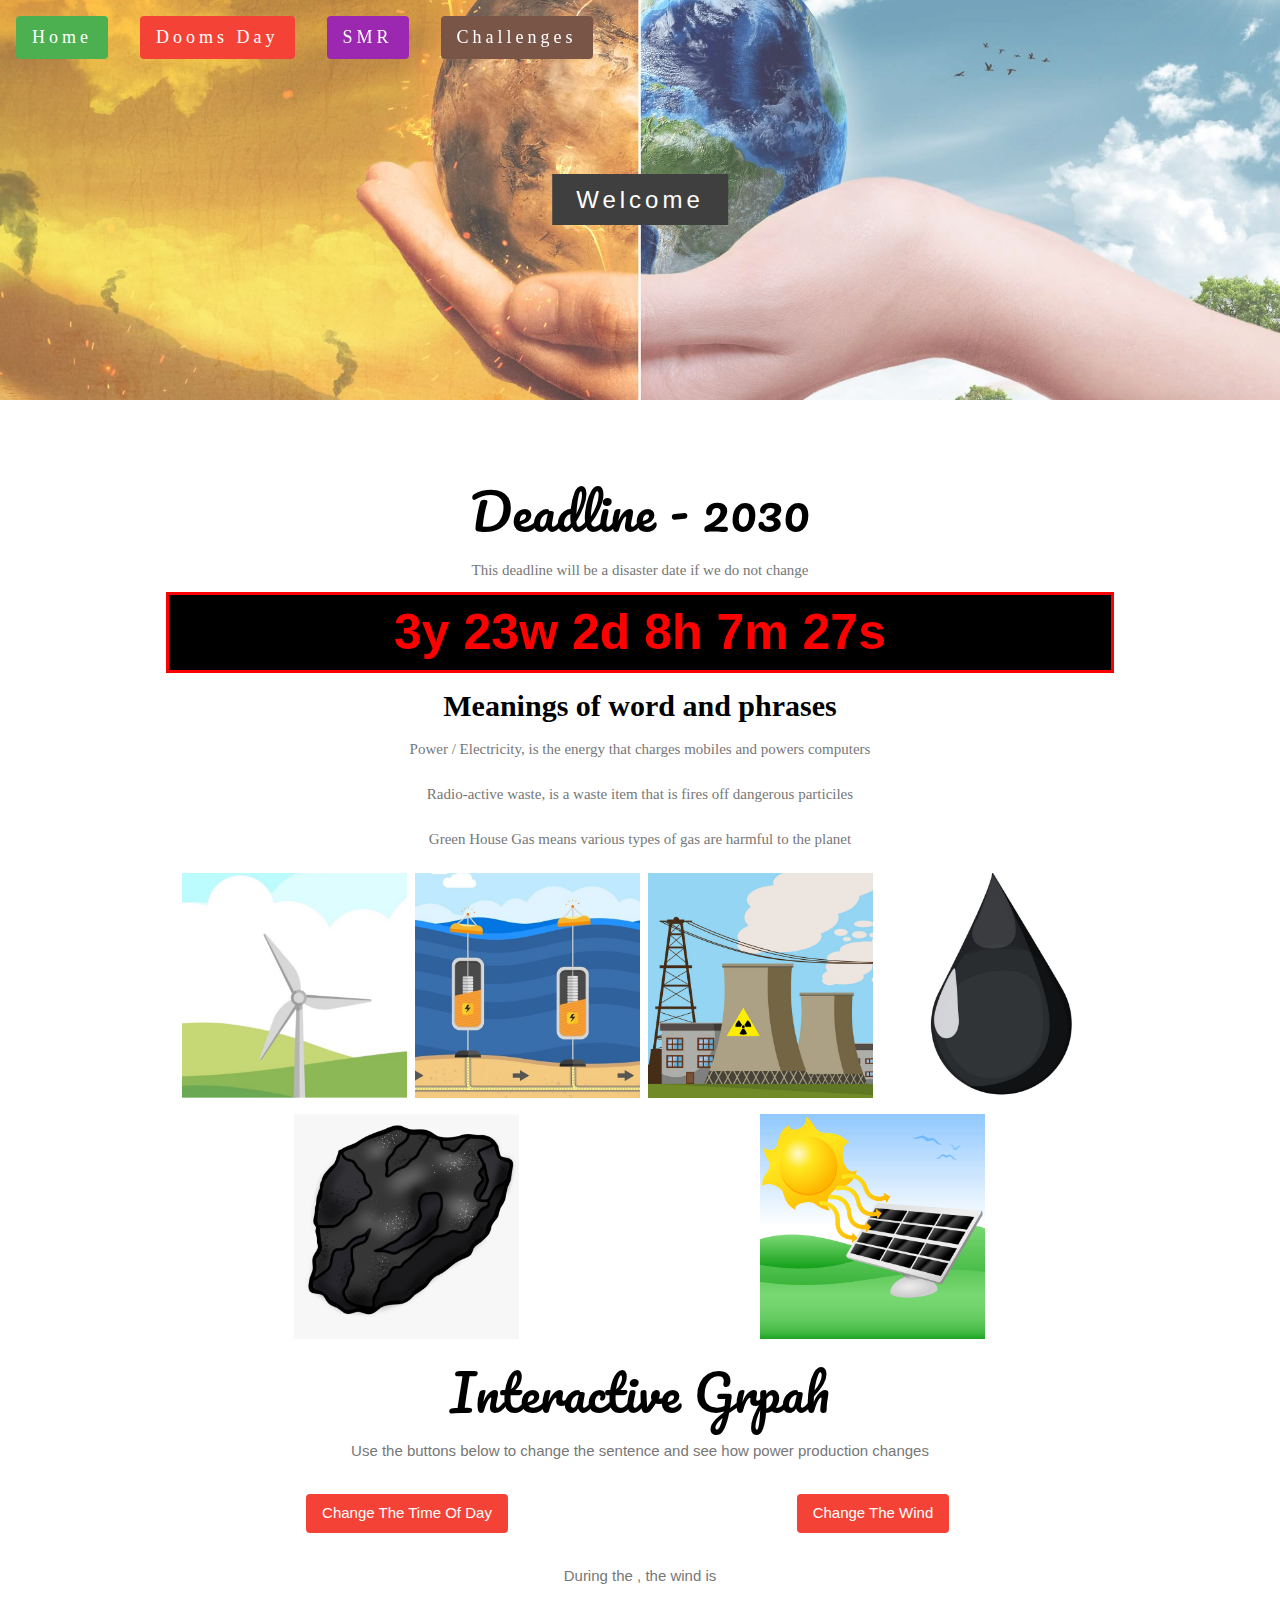
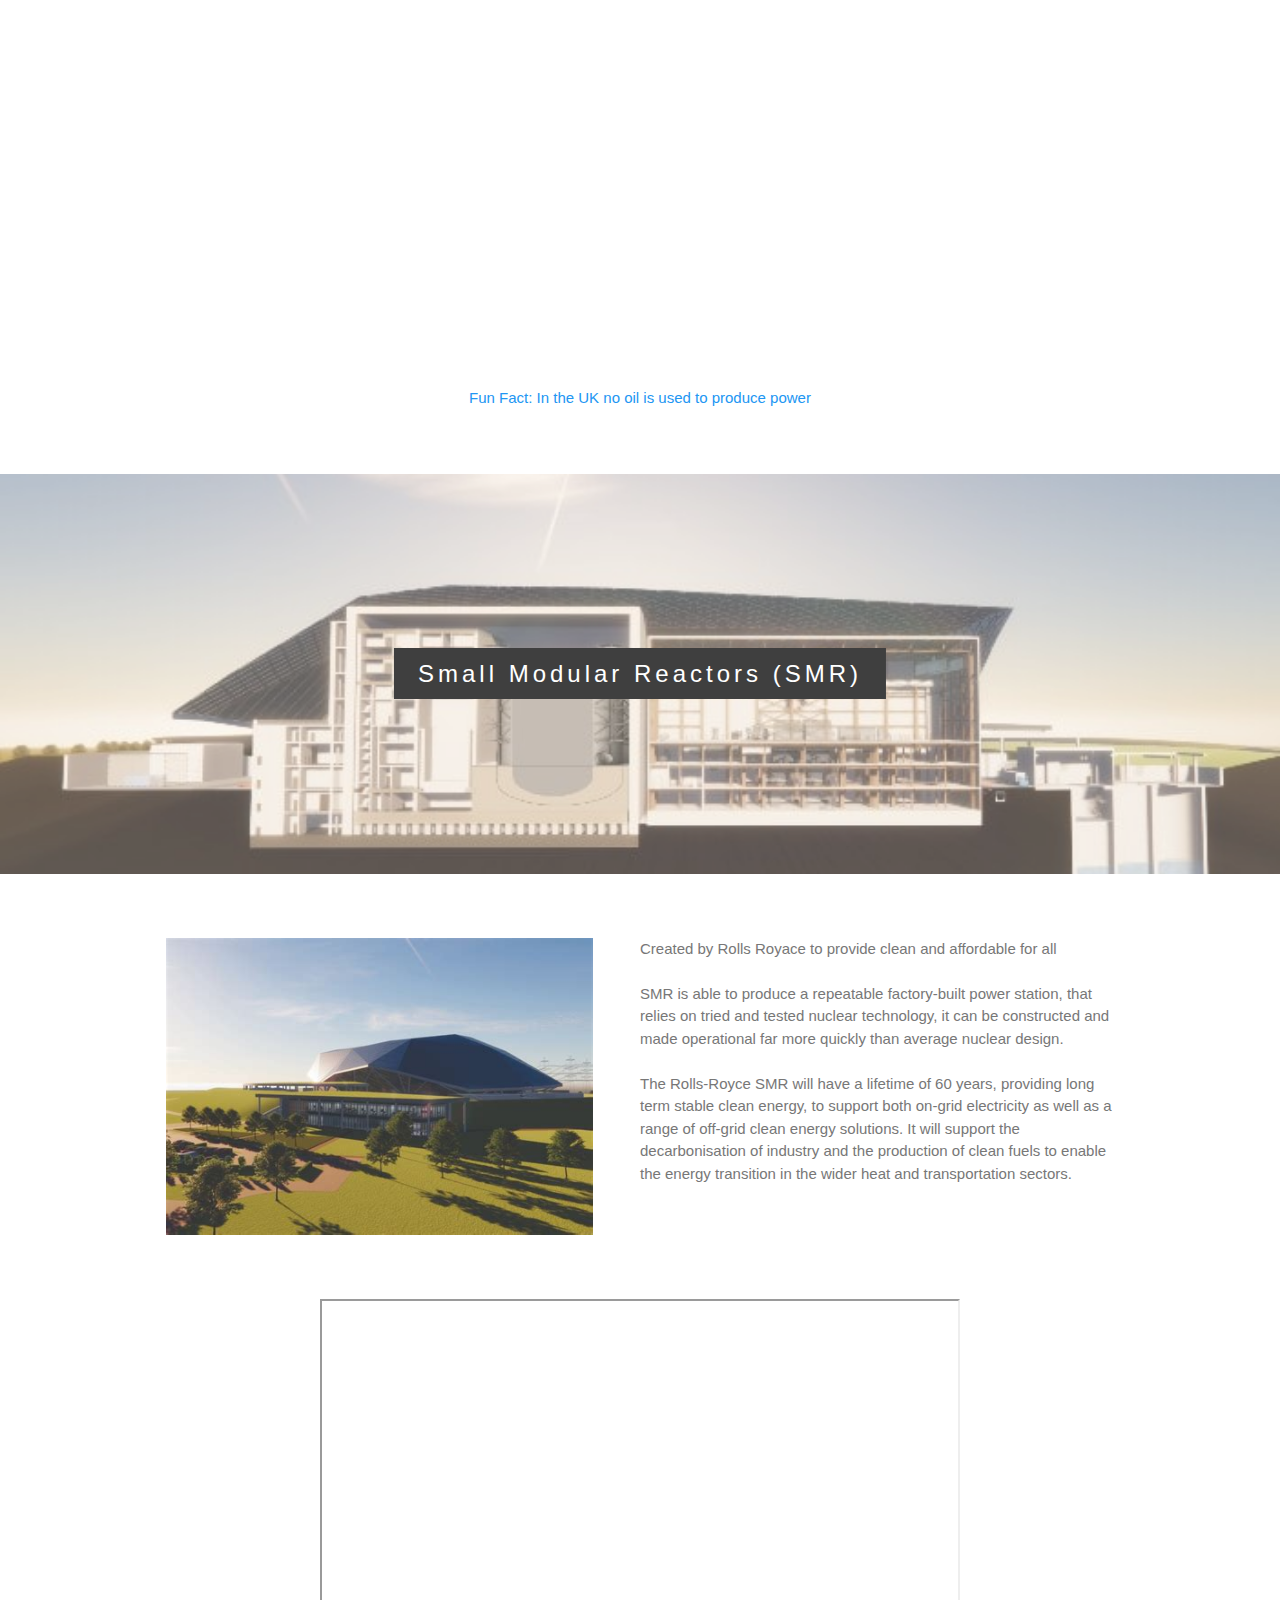
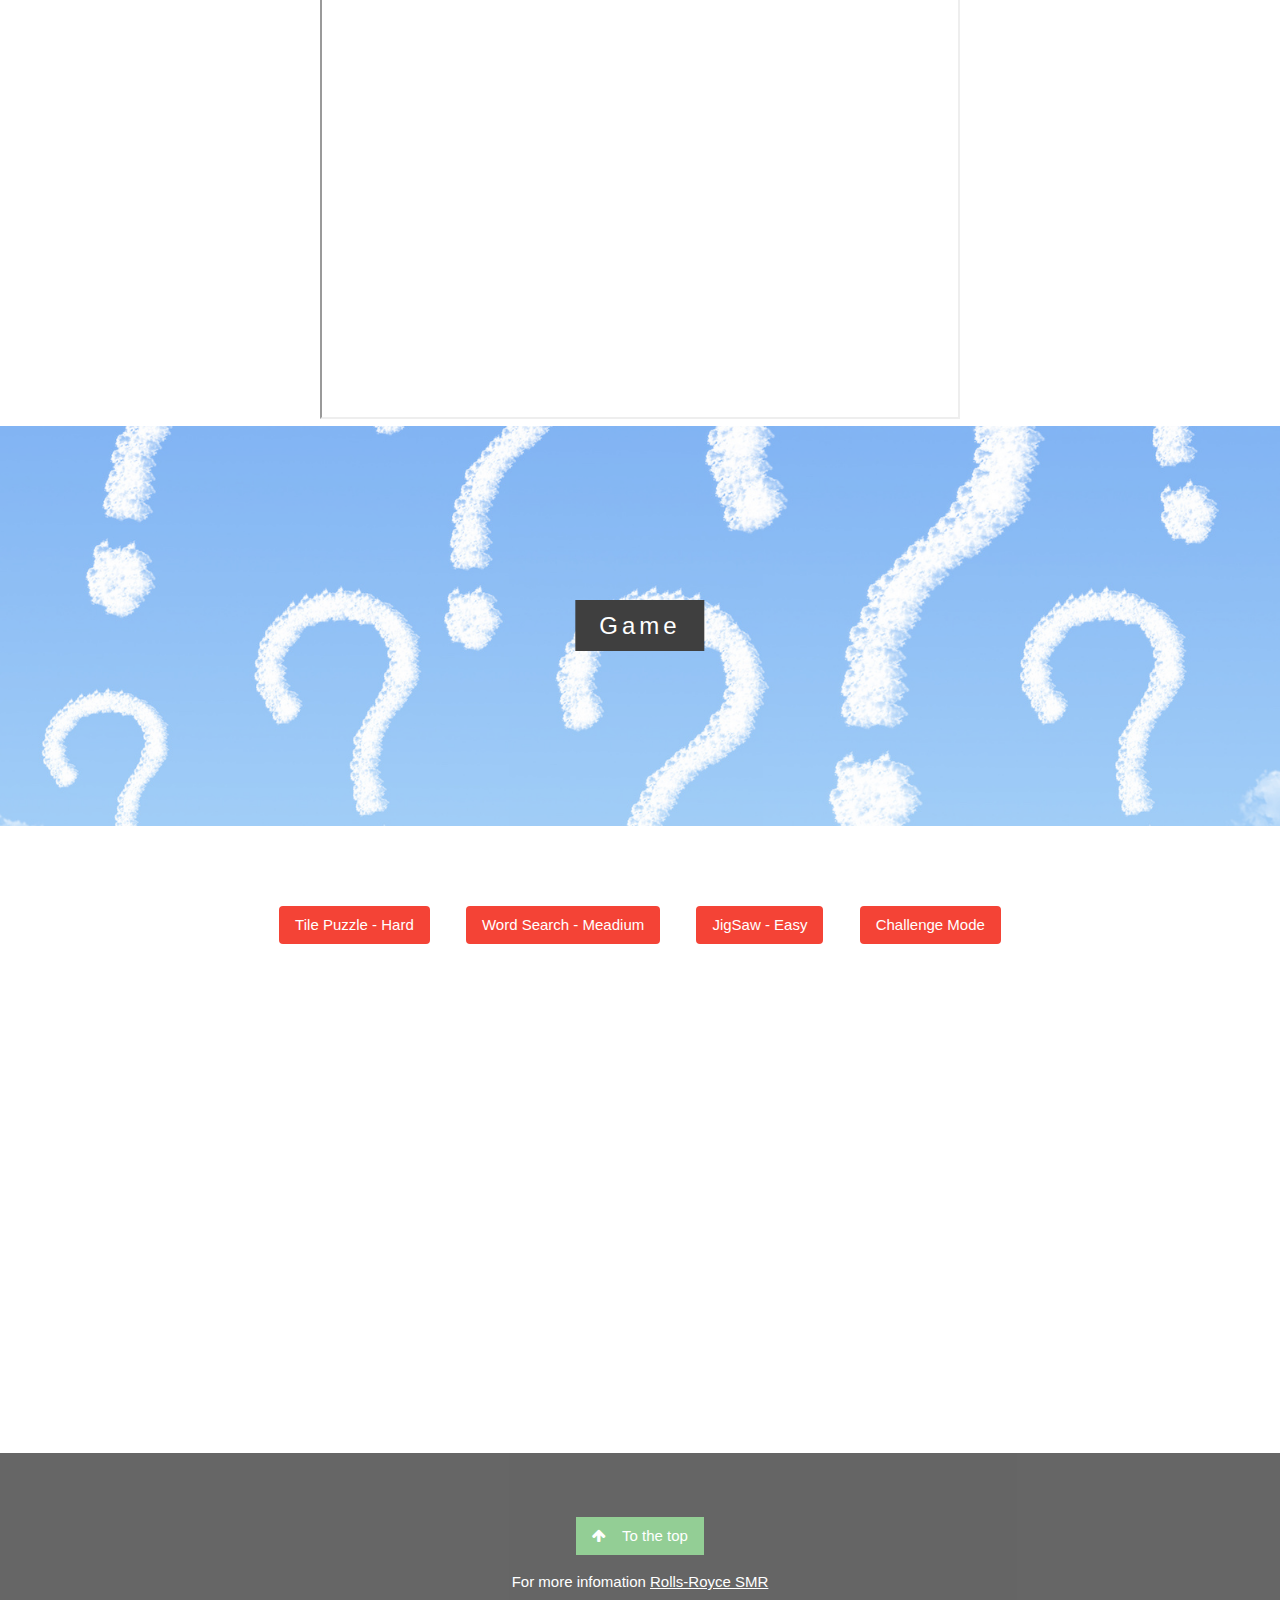
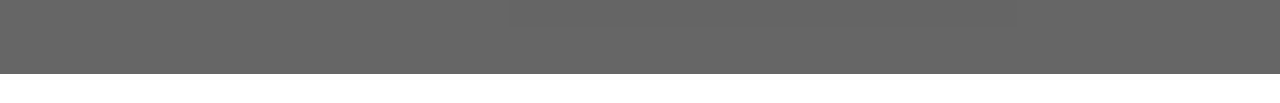
==== commit a54d0278: "Update index.html" ====
--- a/index.html
+++ b/index.html
@@ -299,7 +299,7 @@
 	<script src="slideGame.js"></script>
 </div>
 
-<div id="floppyBird">
+<div id="floppyBird"></div>
 
 
 <!-- Footer -->
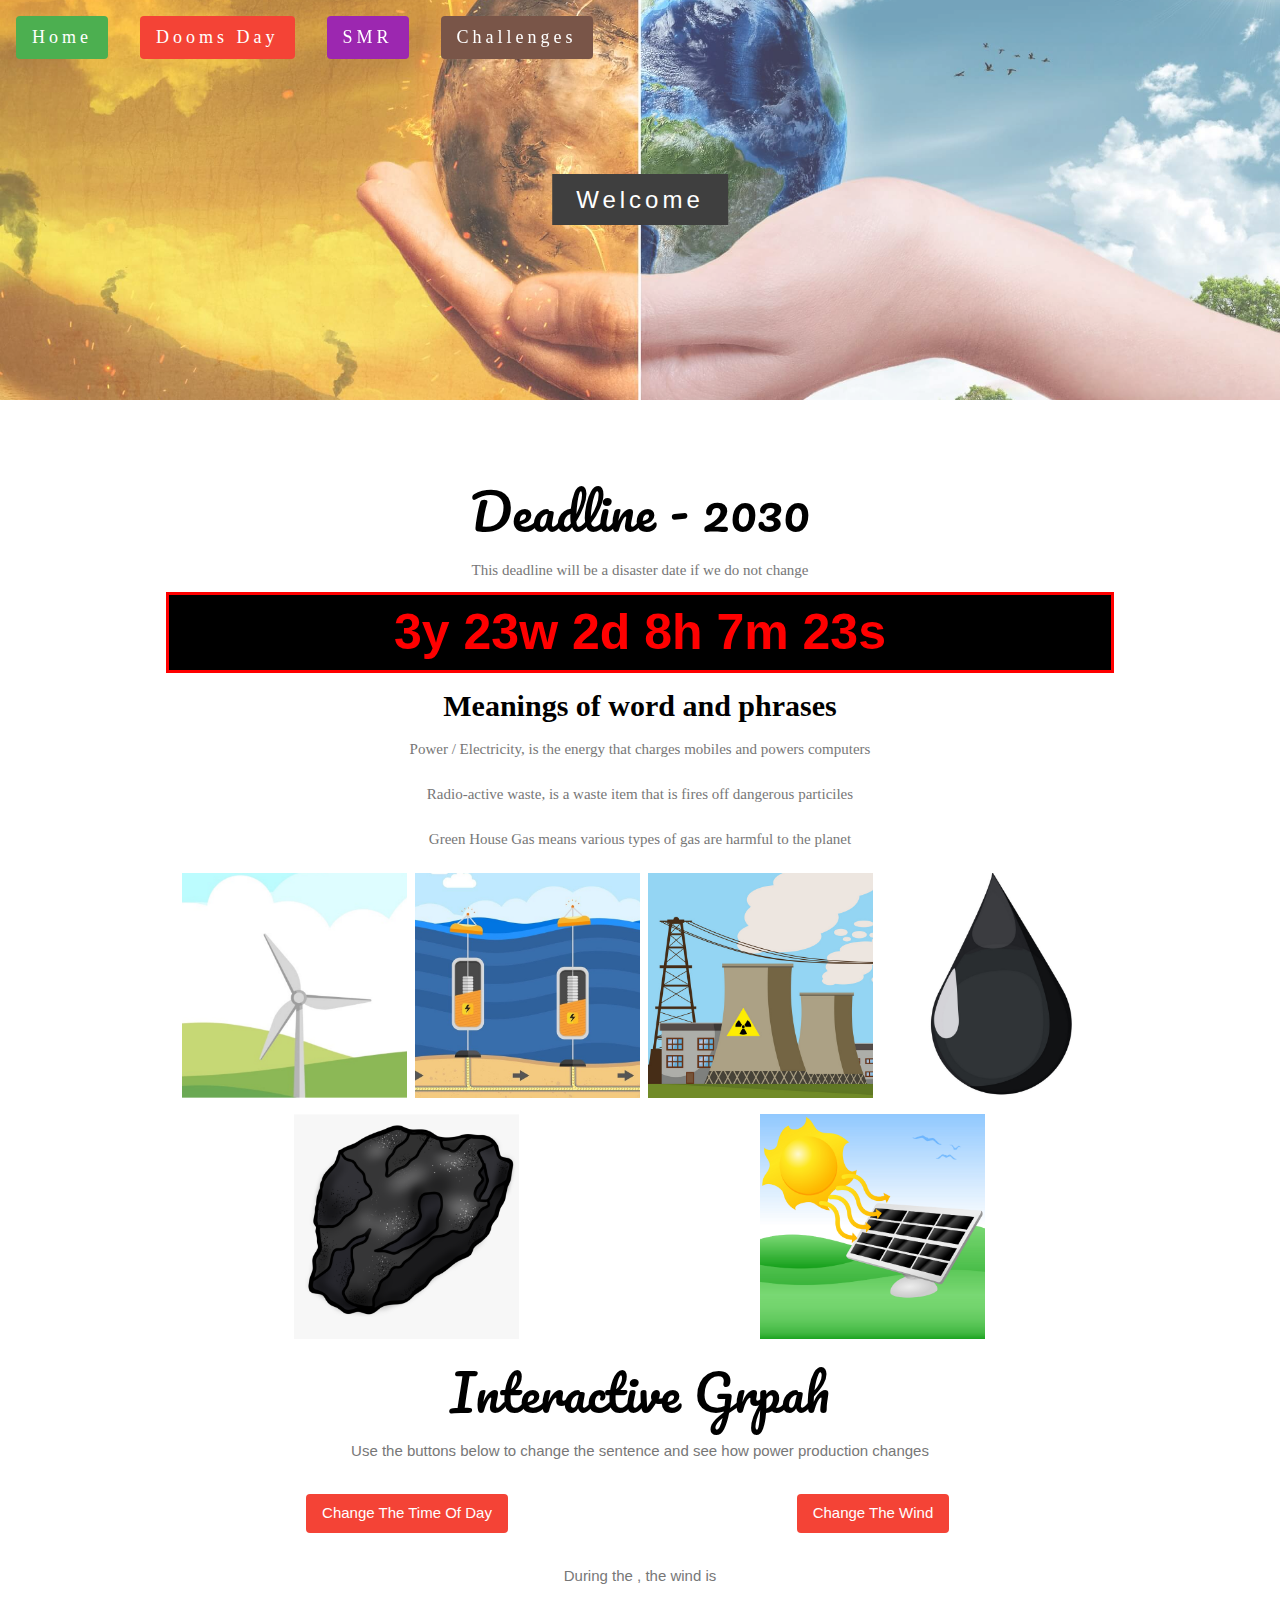
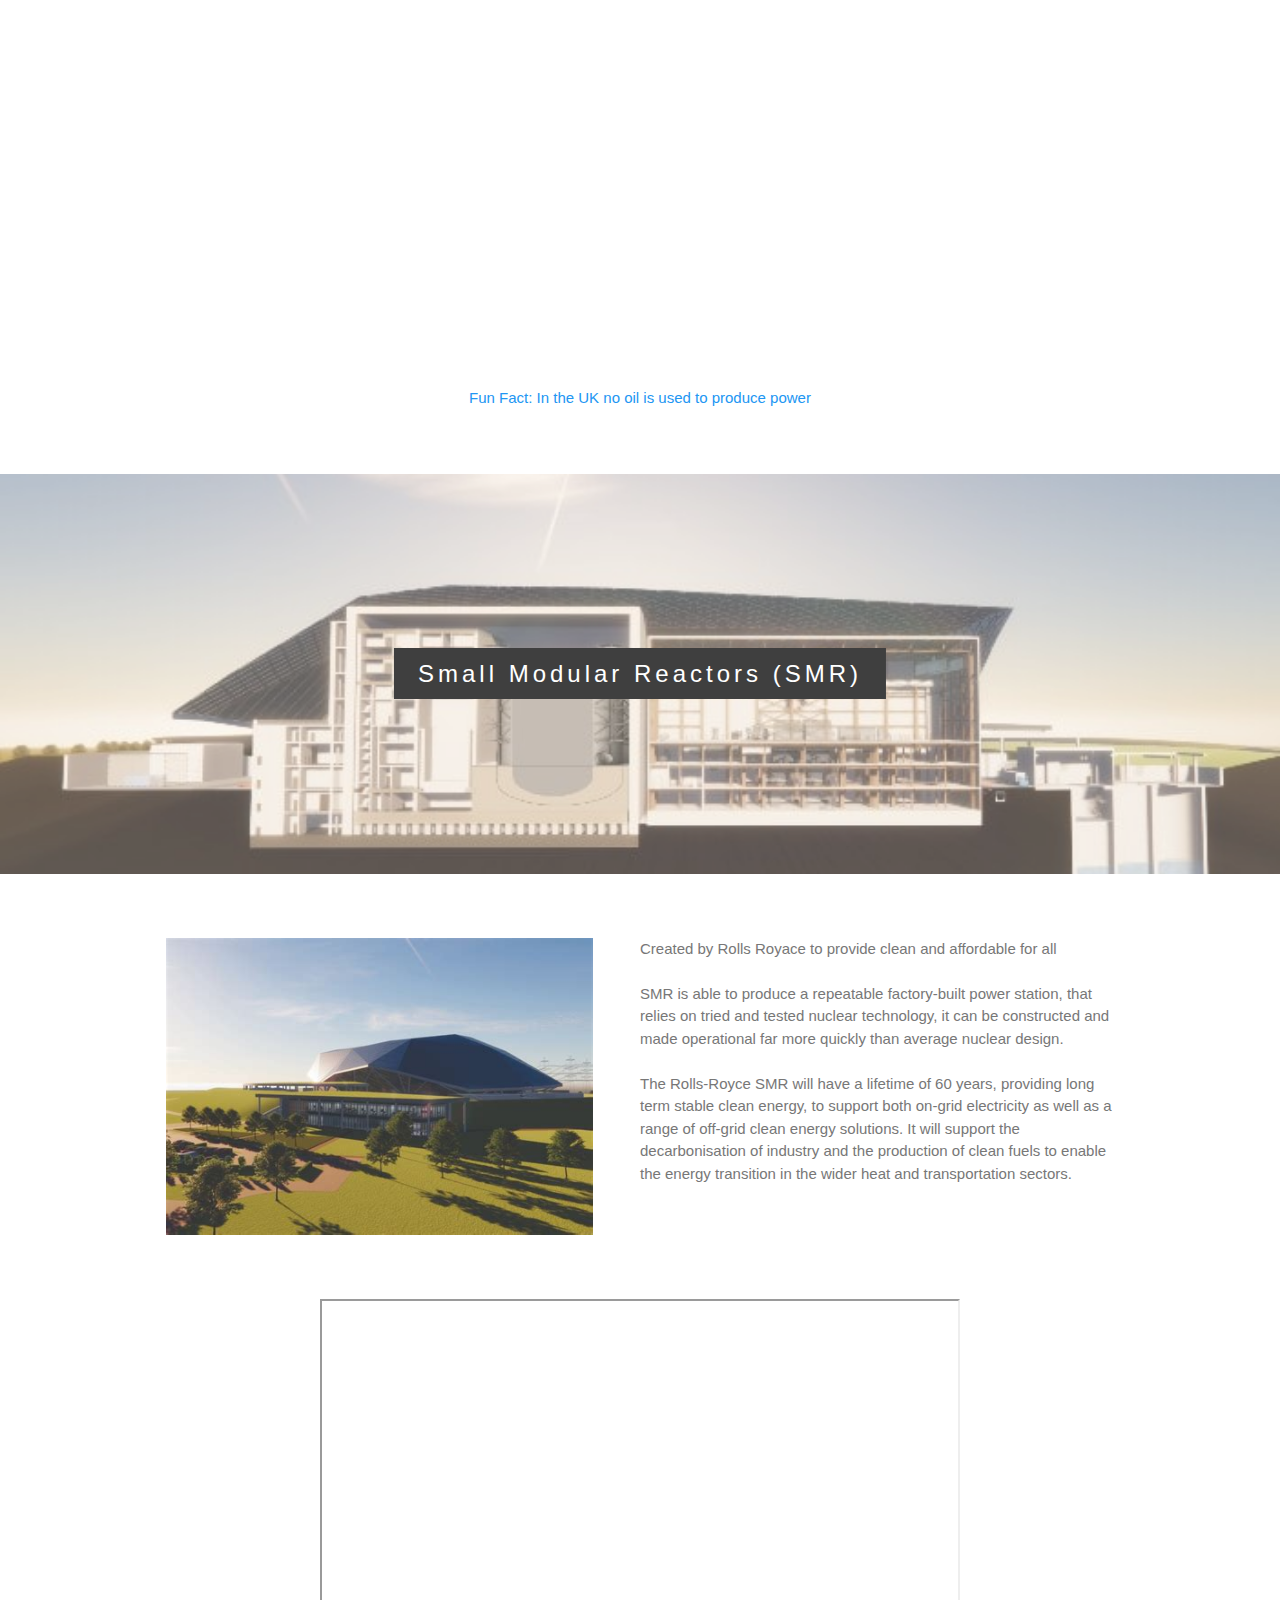
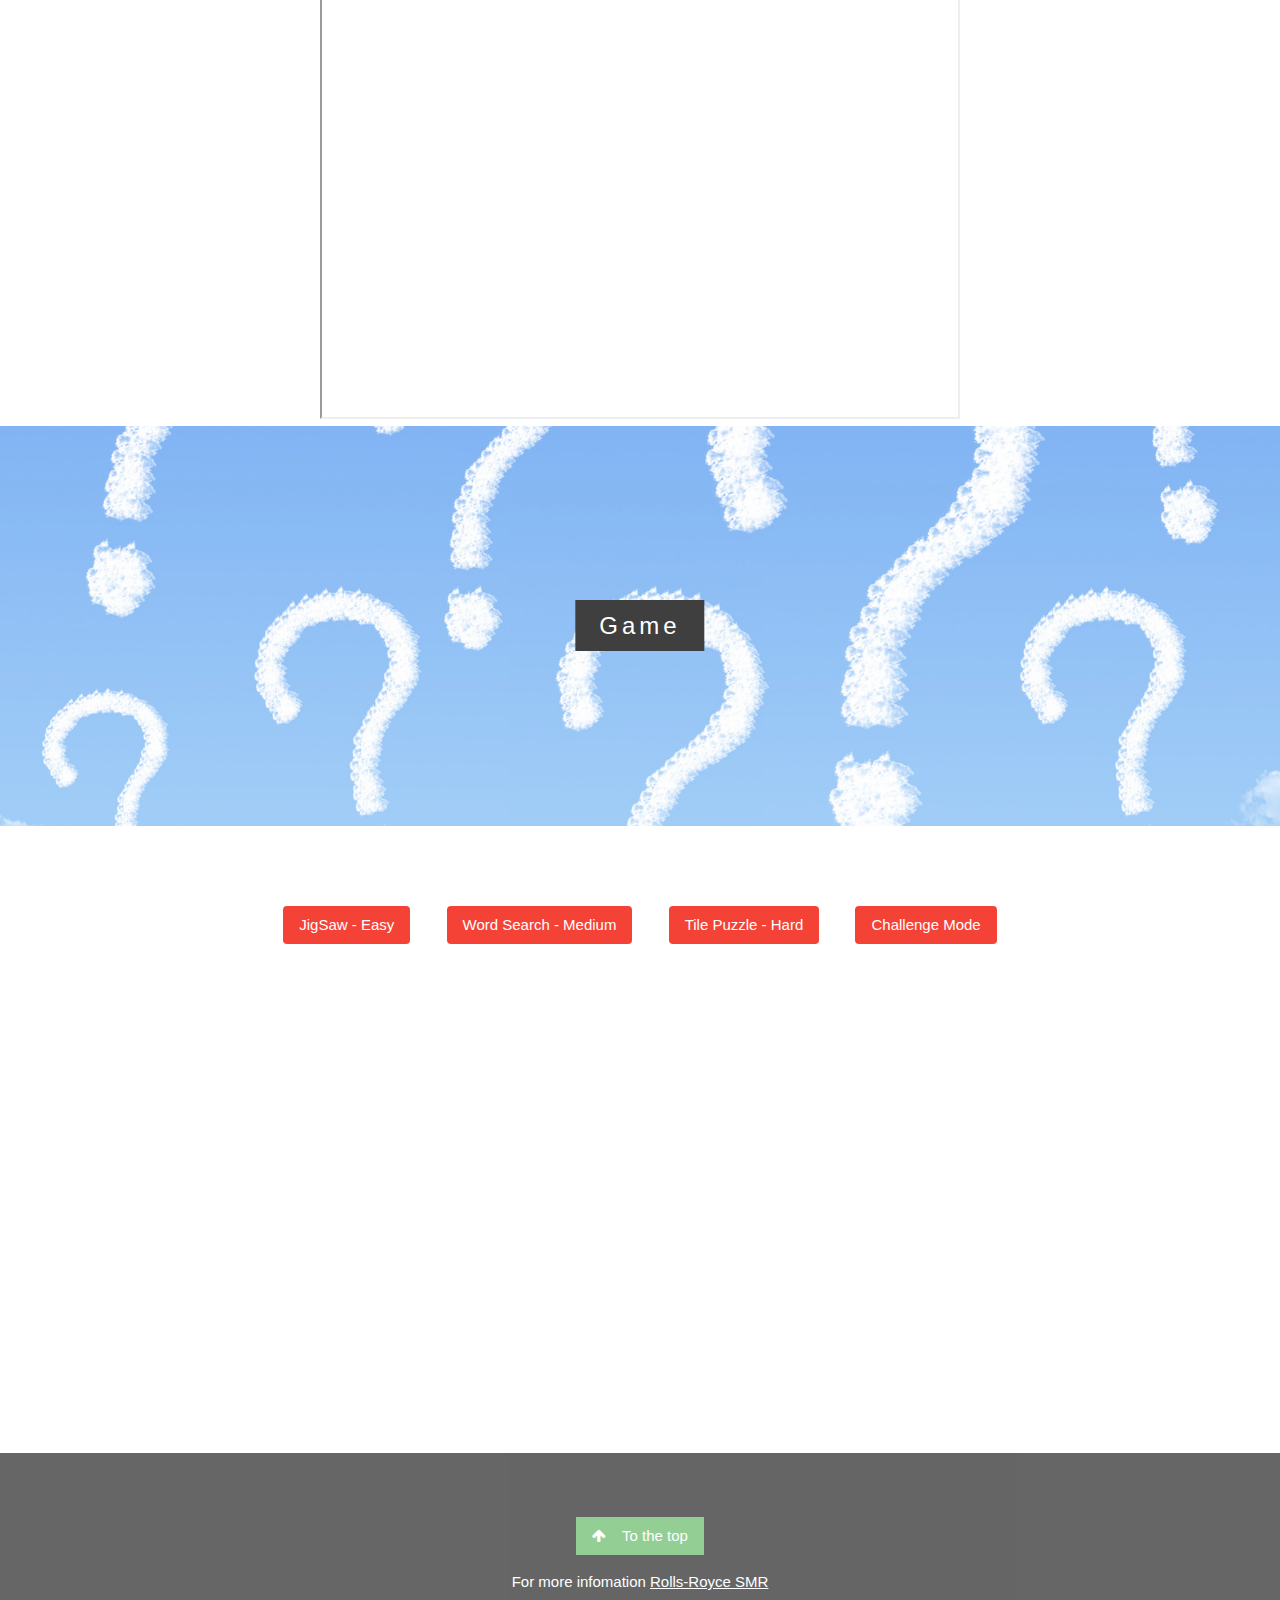
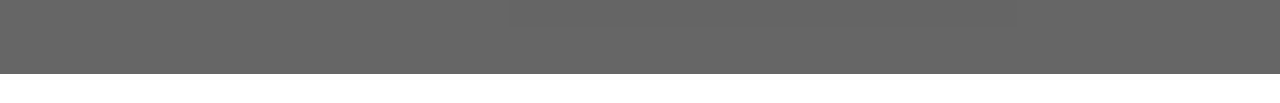
==== commit 4ed36785: "update" ====
--- a/index.html
+++ b/index.html
@@ -261,16 +261,17 @@
 <!-- Game1 -->
 <div class="w3-content w3-container w3-padding-64">
   <div class="w3-row-padding w3-center">
+  
+  	<button class="w3-red w3-button w3-round w3-margin" onclick="">
+  	JigSaw - Easy
+  	</button>
+  	
+  	<button class="w3-red w3-button w3-round w3-margin" onclick="">
+  	Word Search - Medium
+  	</button>
+  	
   	<button class="w3-red w3-button w3-round w3-margin" onclick="changeID()">
   	Tile Puzzle - Hard
-  	</button>
-  
-  	<button class="w3-red w3-button w3-round w3-margin" onclick="">
-  	Word Search - Meadium
-  	</button>
-  
-  	<button class="w3-red w3-button w3-round w3-margin" onclick="">
-  	JigSaw - Easy
   	</button>
   
   	<button class="w3-red w3-button w3-round w3-margin" onclick="">
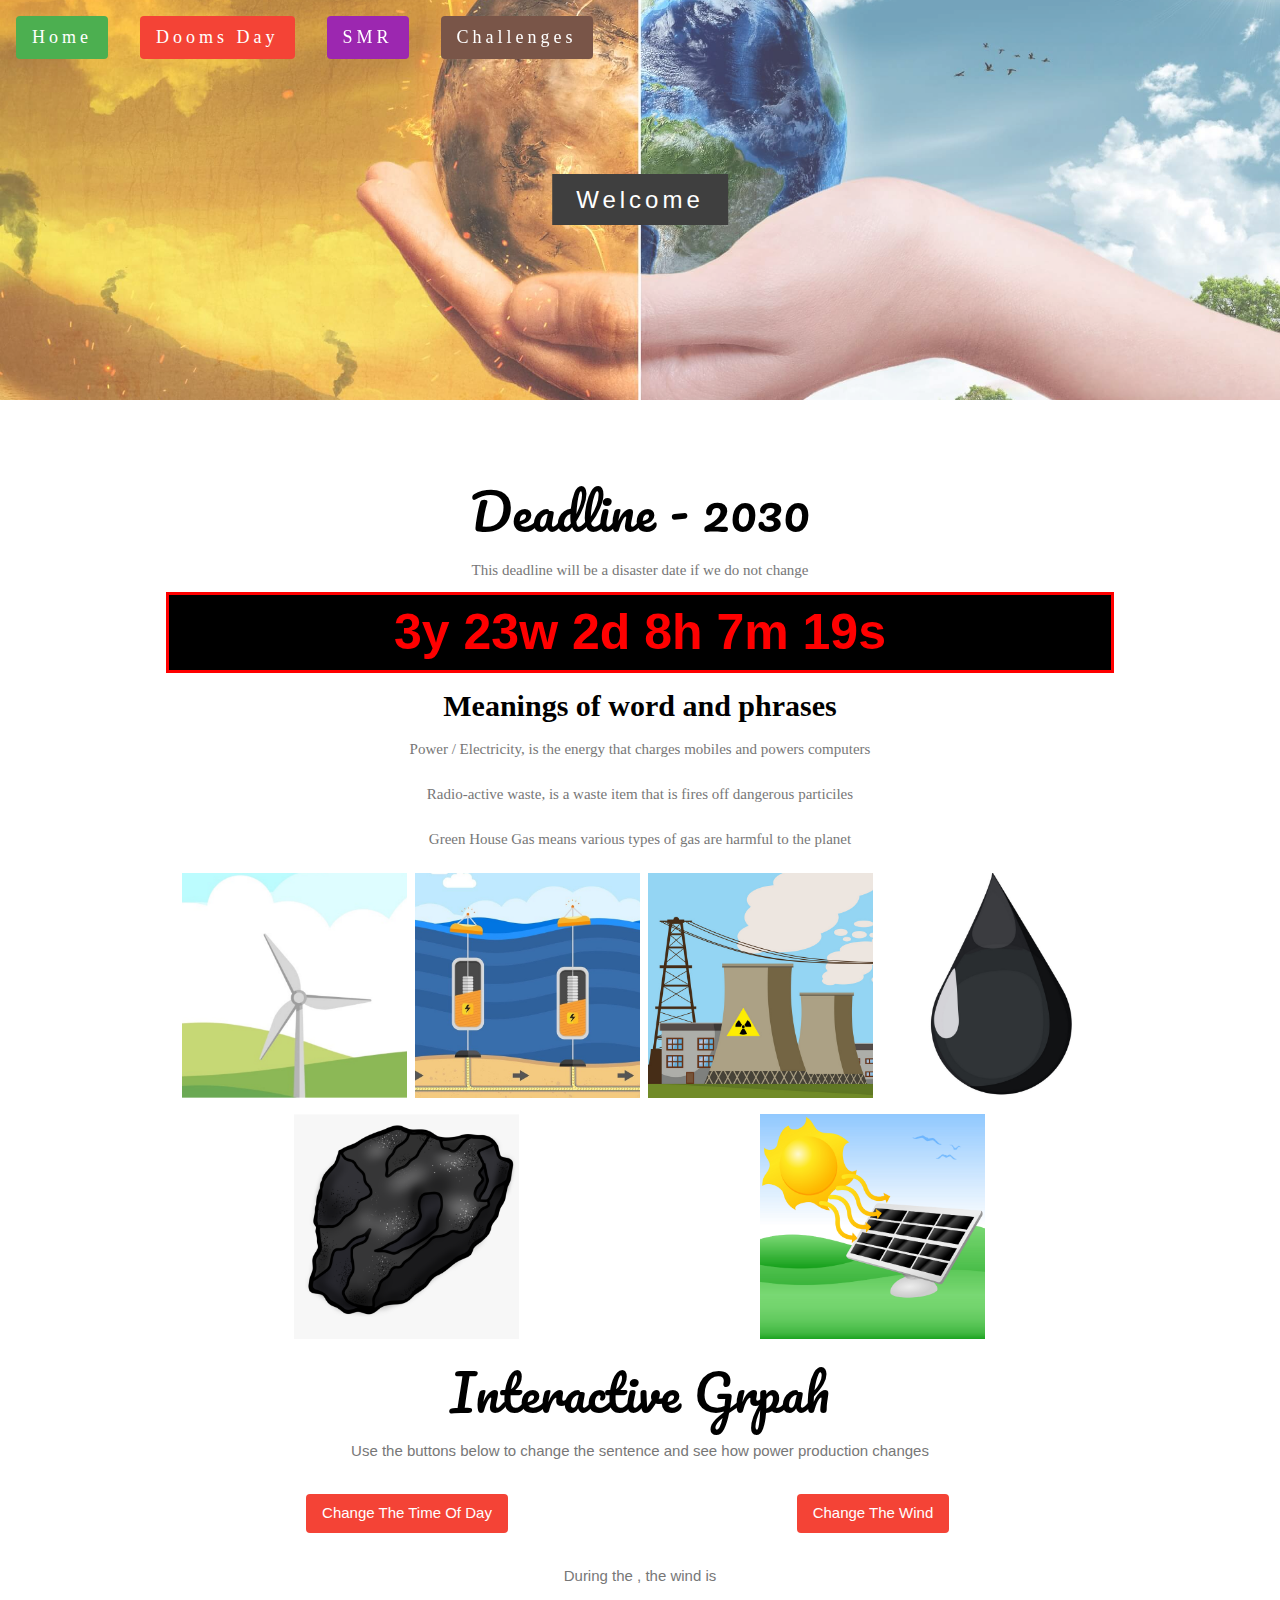
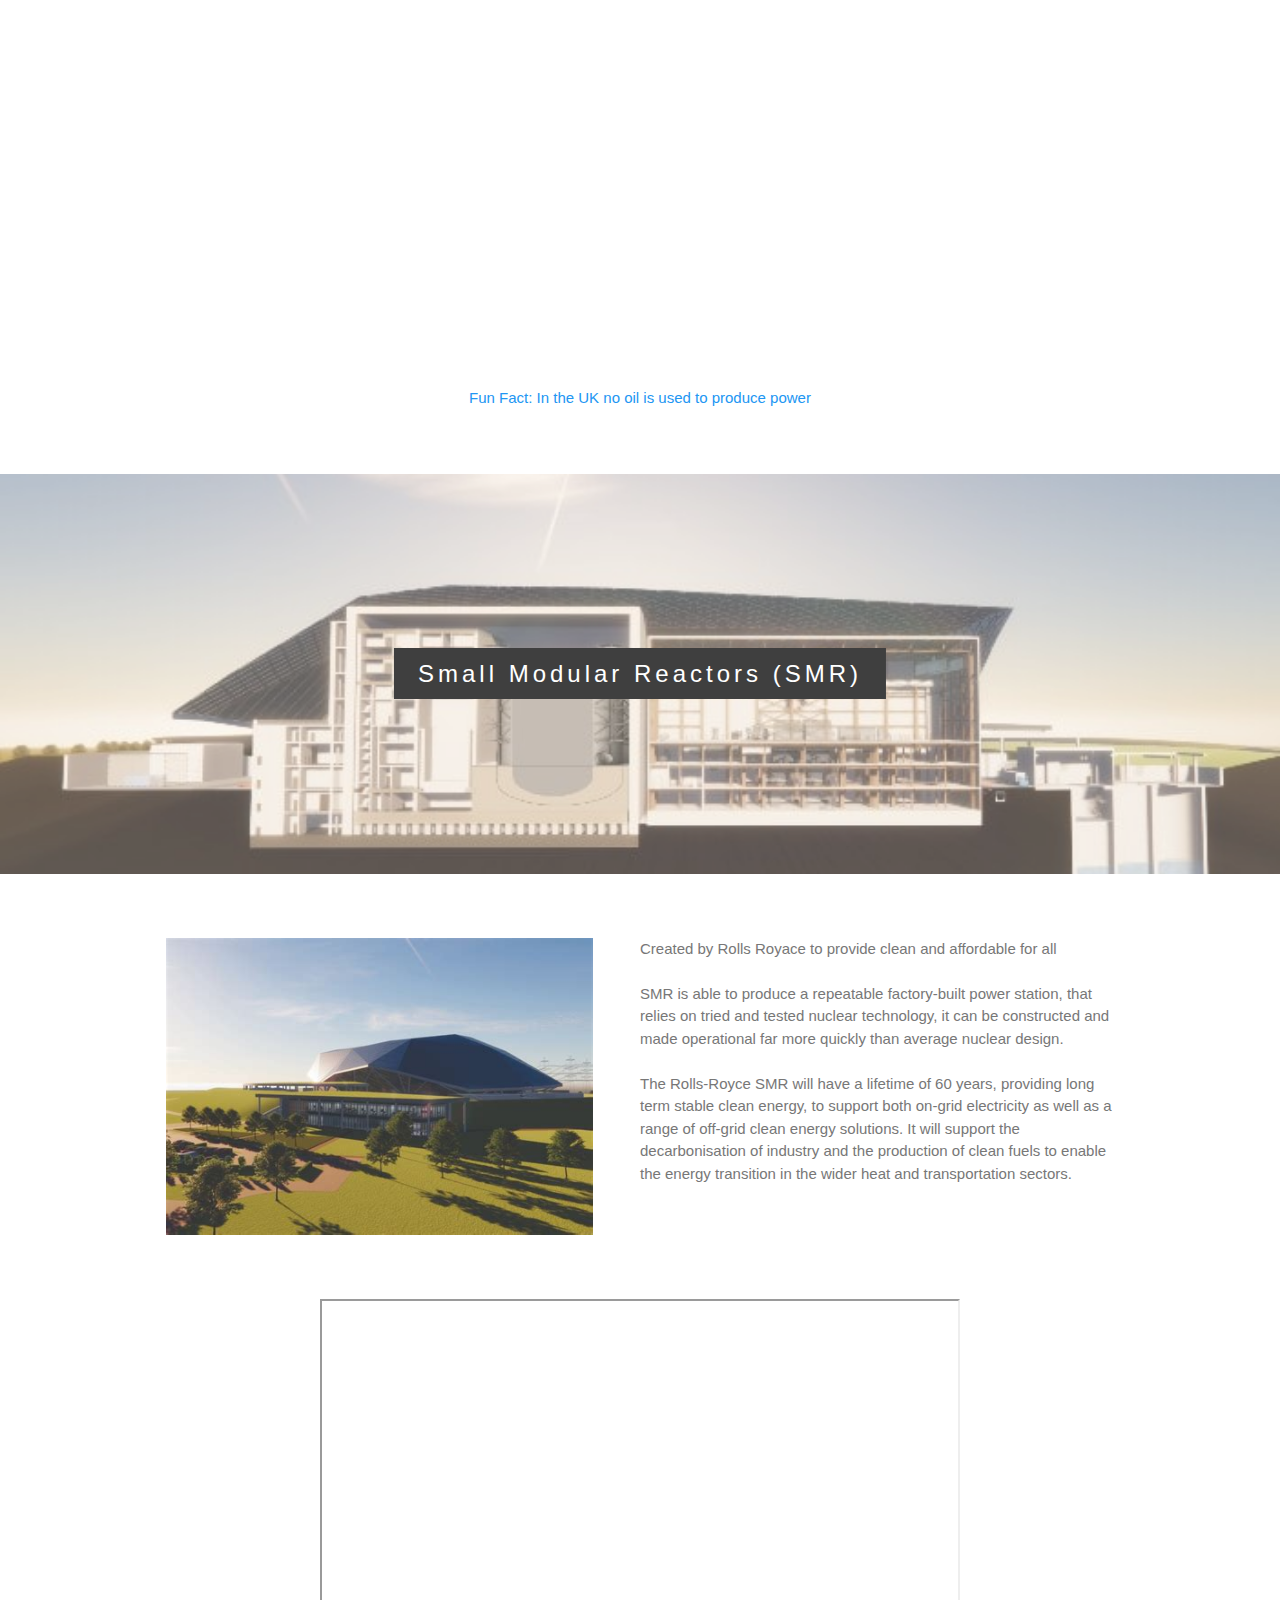
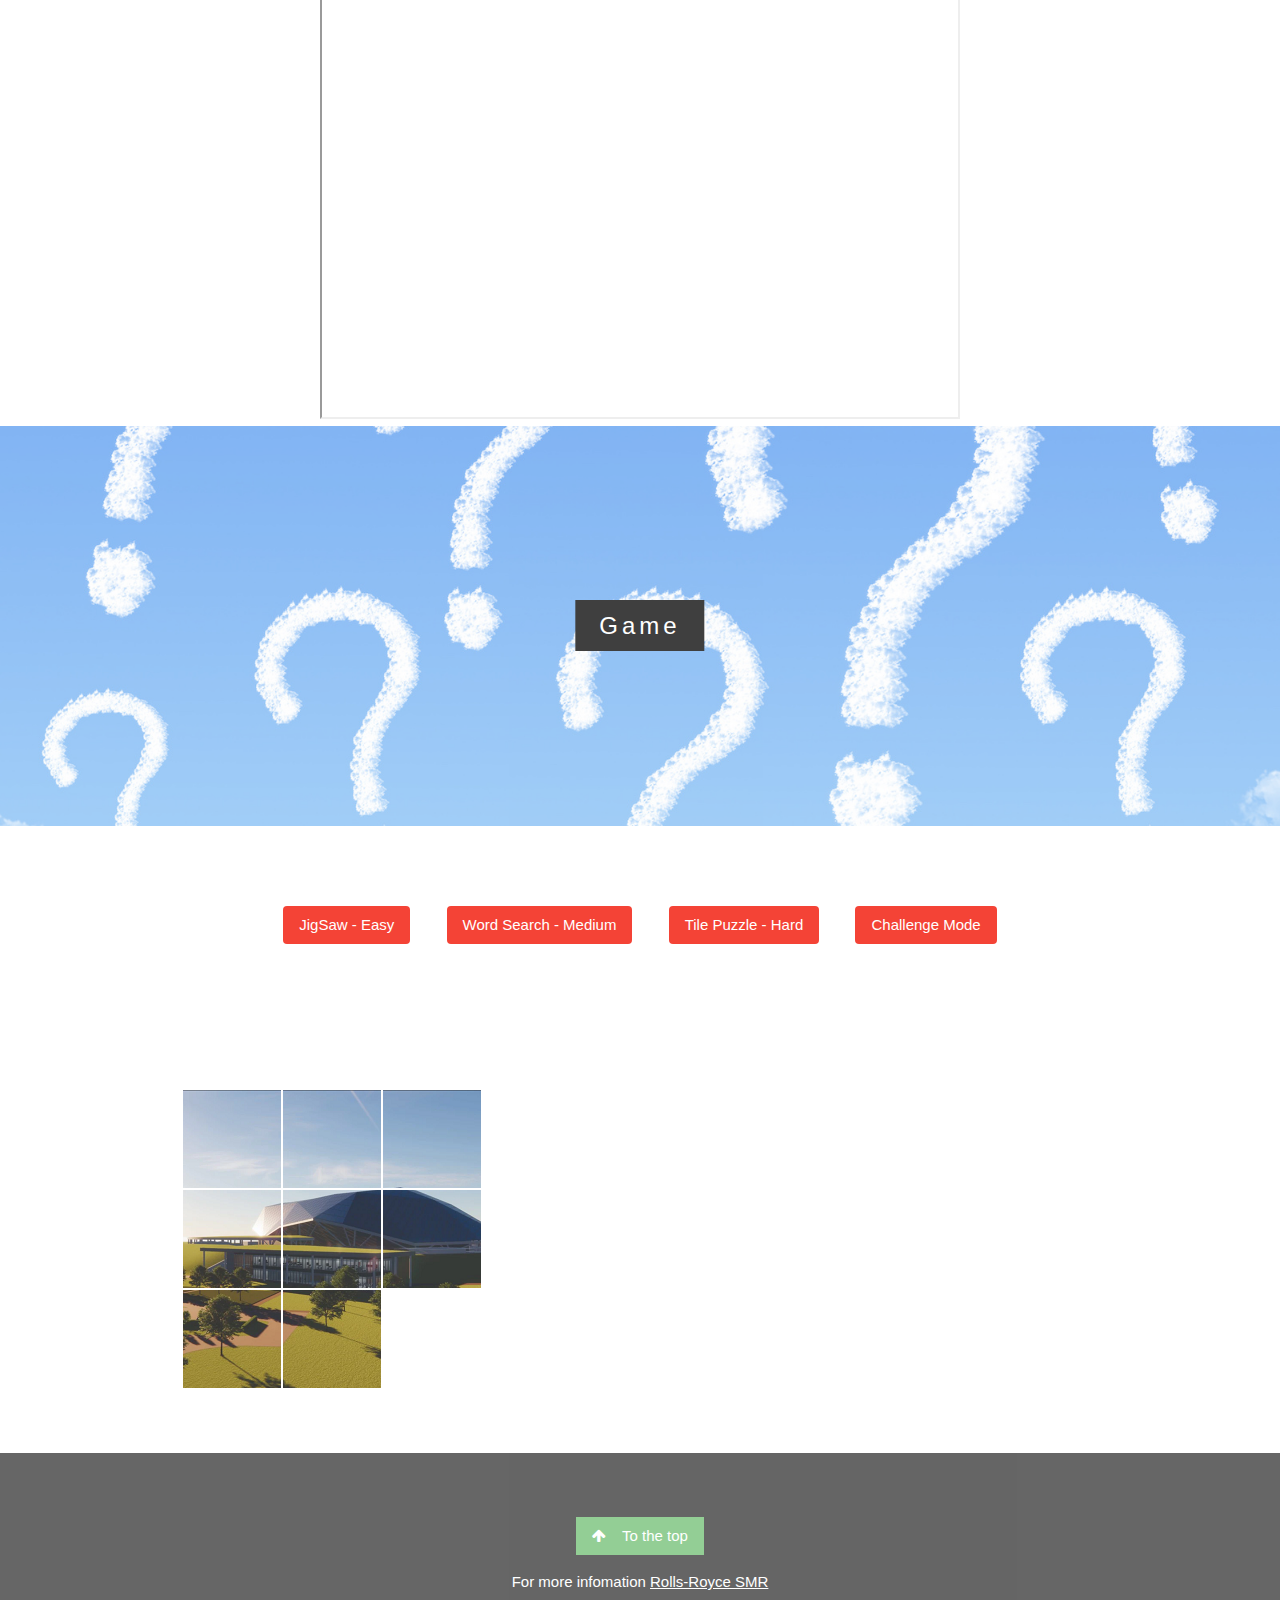
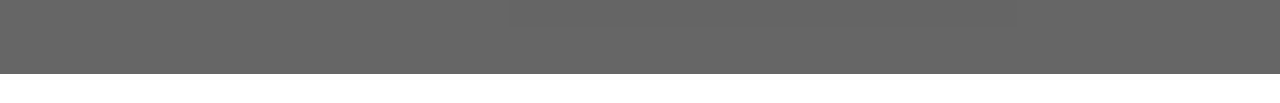
==== commit df145128: "++" ====
--- a/index.html
+++ b/index.html
@@ -262,11 +262,11 @@
 <div class="w3-content w3-container w3-padding-64">
   <div class="w3-row-padding w3-center">
   
-  	<button class="w3-red w3-button w3-round w3-margin" onclick="">
+  	<button class="w3-red w3-button w3-round w3-margin" onclick="ChangePage('jigsaw.html')">
   	JigSaw - Easy
   	</button>
   	
-  	<button class="w3-red w3-button w3-round w3-margin" onclick="">
+  	<button class="w3-red w3-button w3-round w3-margin" onclick="ChangePage('wordsearch.html')">
   	Word Search - Medium
   	</button>
   	
@@ -355,6 +355,11 @@
   buttonRandom();
   
 }
+
+function ChangePage(page)
+{
+  document.location.href=page;
+}
 </script>
 
 </body>
--- a/css/styleGame.css
+++ b/css/styleGame.css
@@ -8,7 +8,7 @@
   width: 300px;
   height: 300px;
   position: relative;
-  visibility: hidden;
+  visibility: visible;
 }
 
 
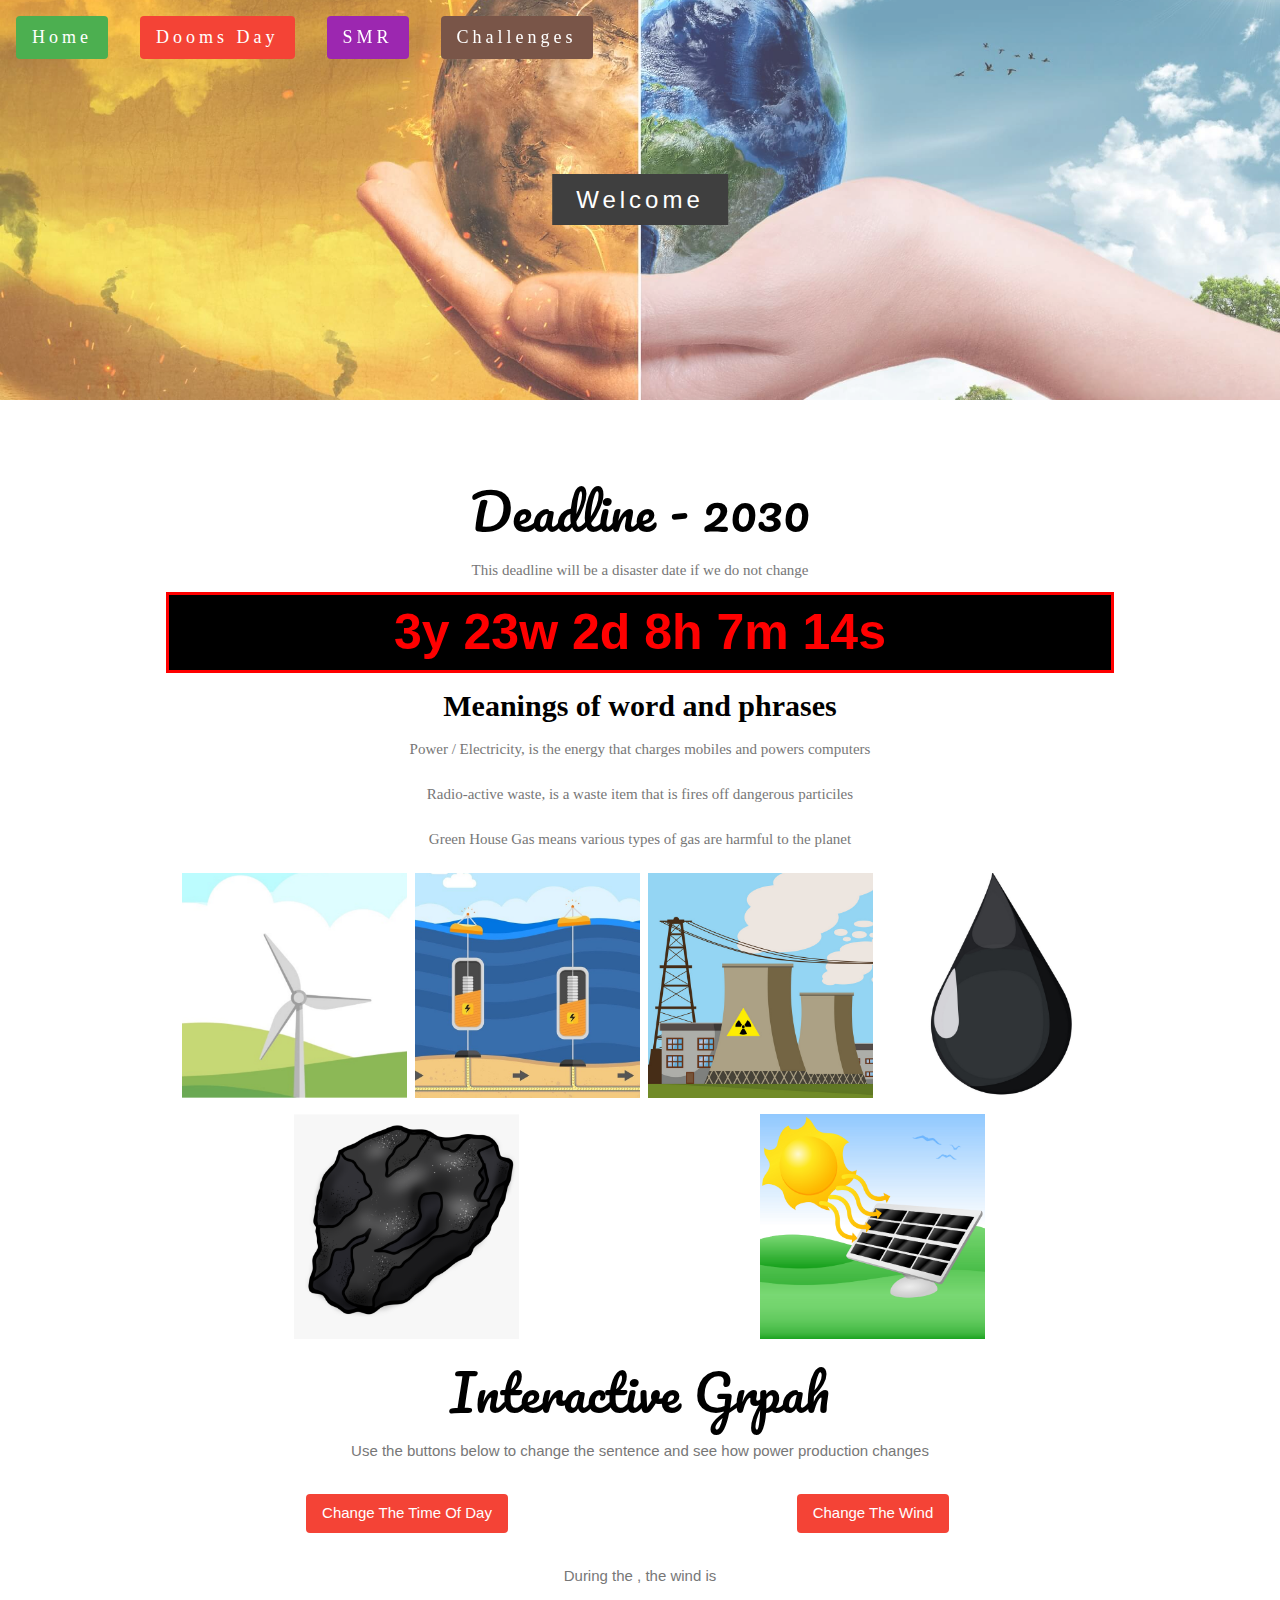
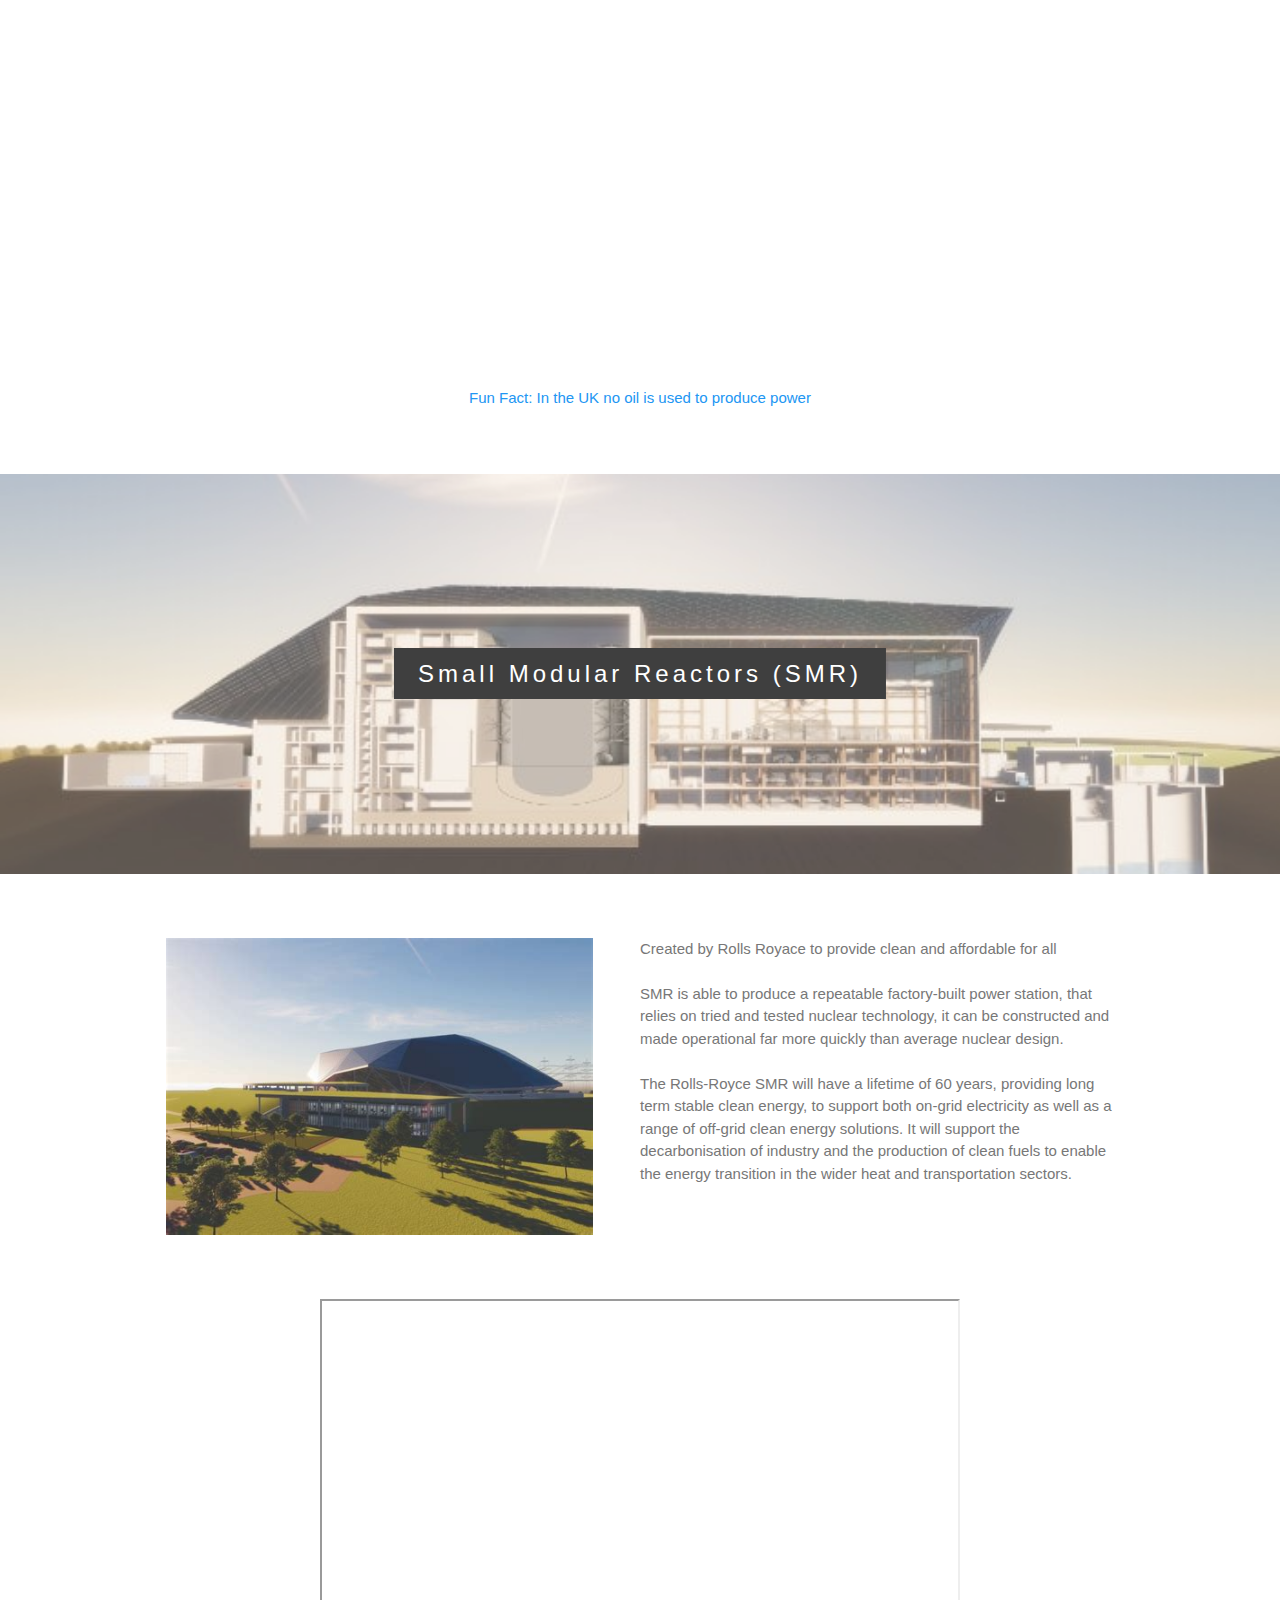
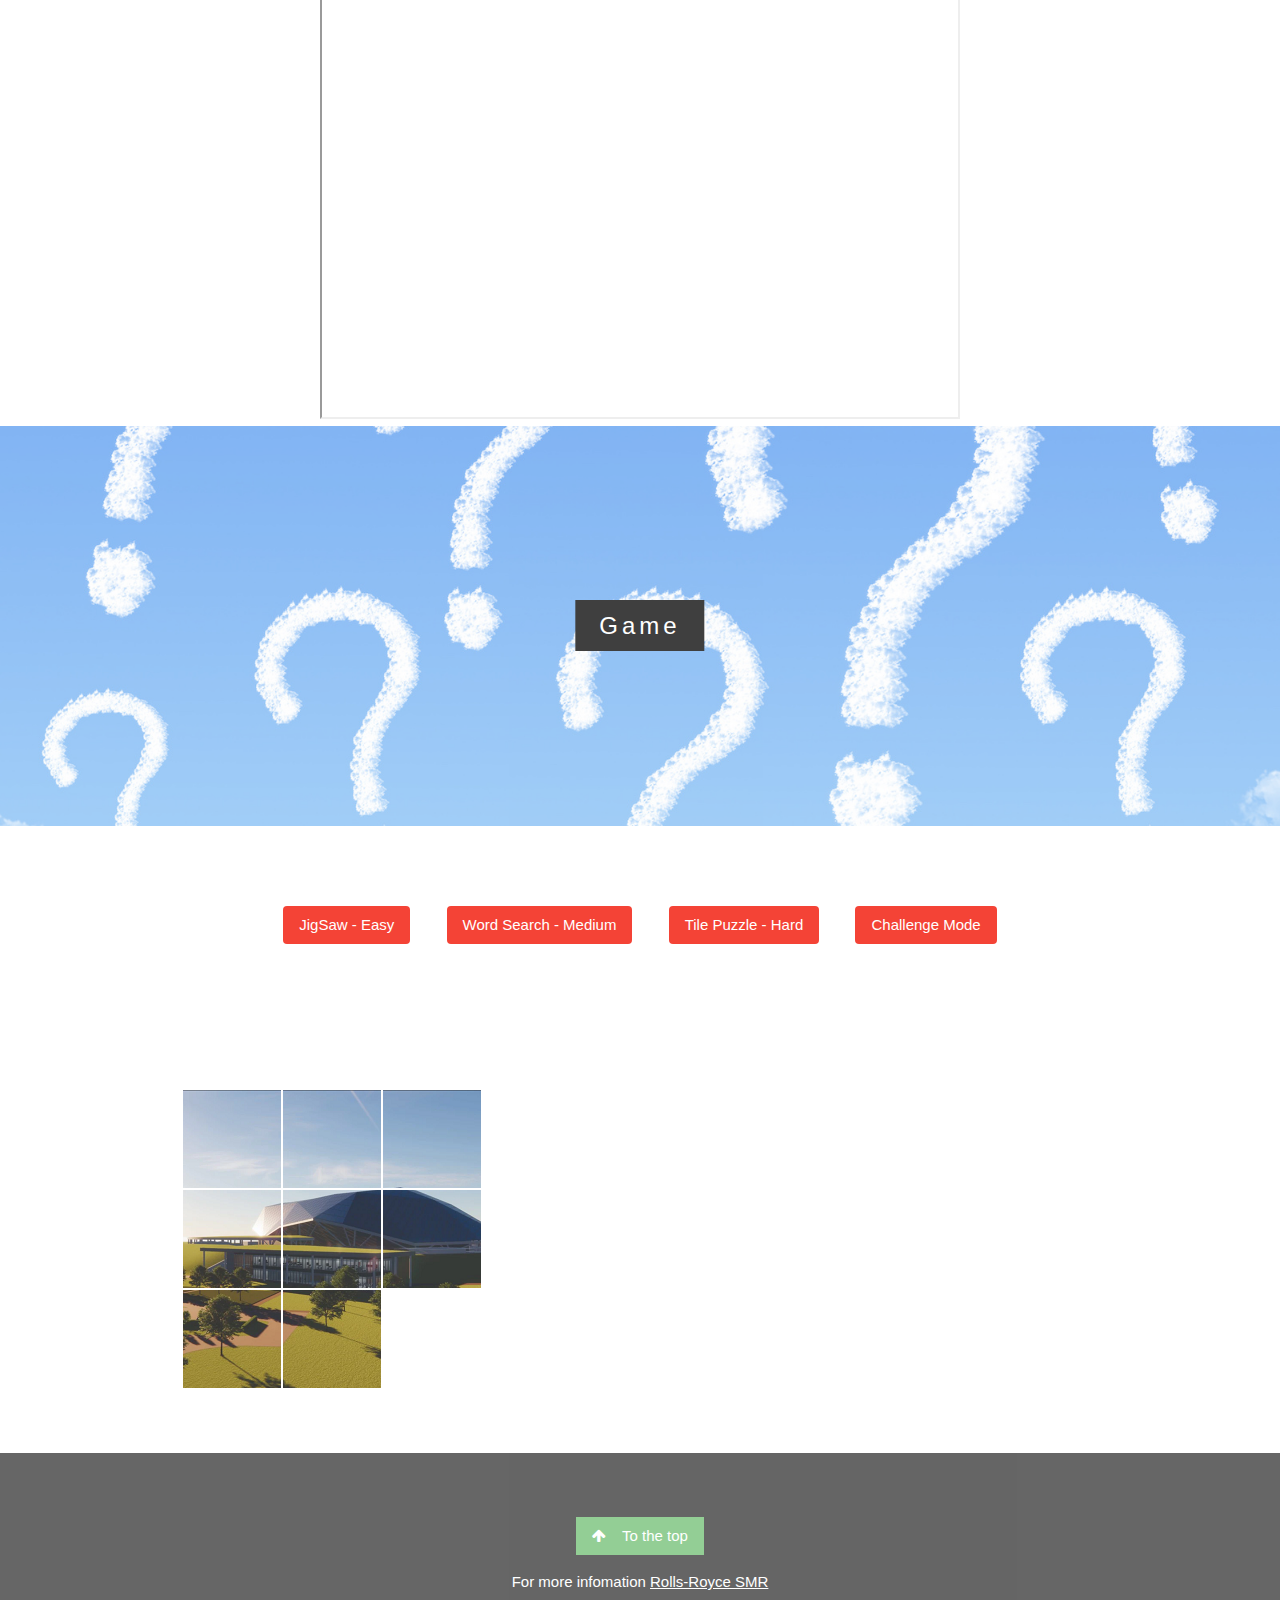
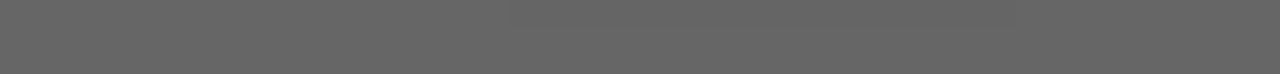
==== commit 151b50d9: "++" ====
--- a/index.html
+++ b/index.html
@@ -22,6 +22,7 @@
 <script src="echarts.js"></script>
 <script src="graphs.js"></script>
 <script src="jquery-2.2.4.js"></script>
+<script src="classtest.js"></script>
 
 </head>
 <body>
@@ -302,7 +303,6 @@
 
 <div id="floppyBird"></div>
 
-
 <!-- Footer -->
 <footer class="w3-center w3-black w3-padding-64 w3-opacity w3-hover-opacity-off">
   <a href="#home" class="w3-button w3-green"><i class="fa fa-arrow-up w3-margin-right"></i>To the top</a>
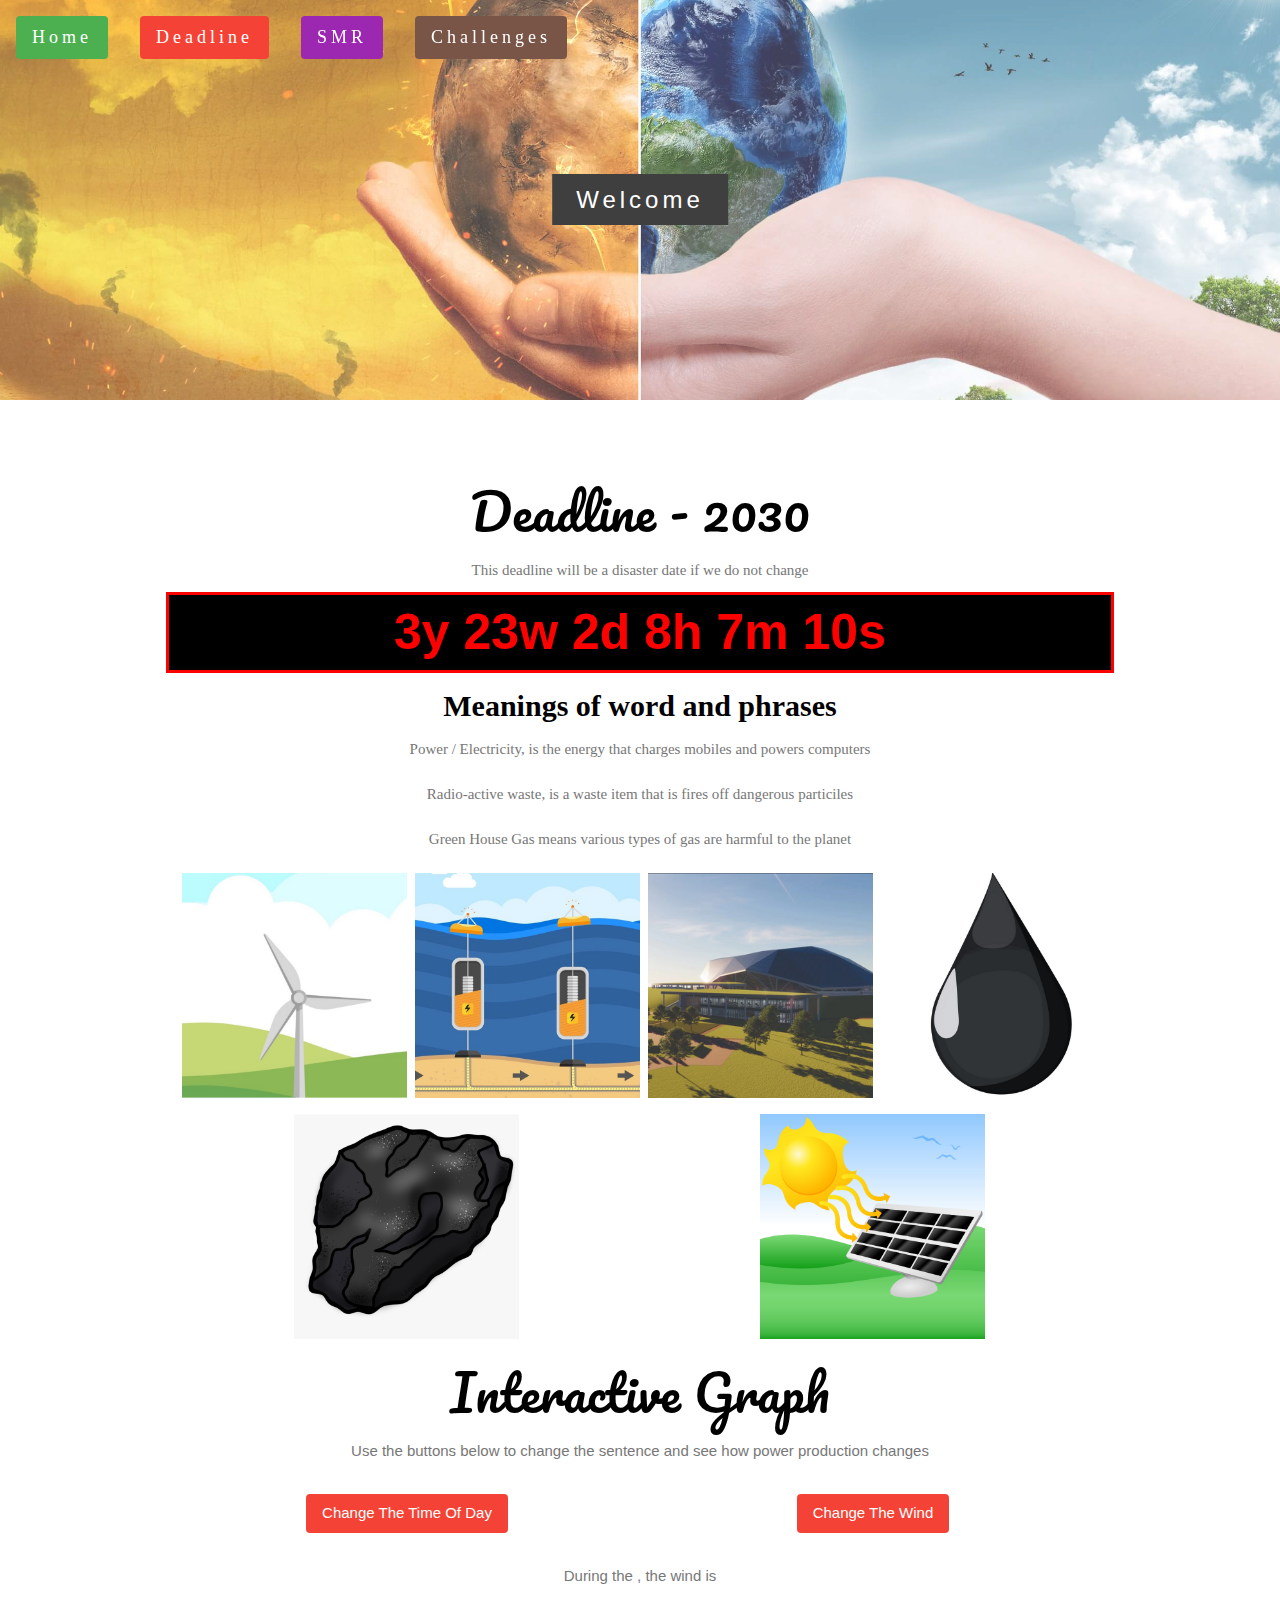
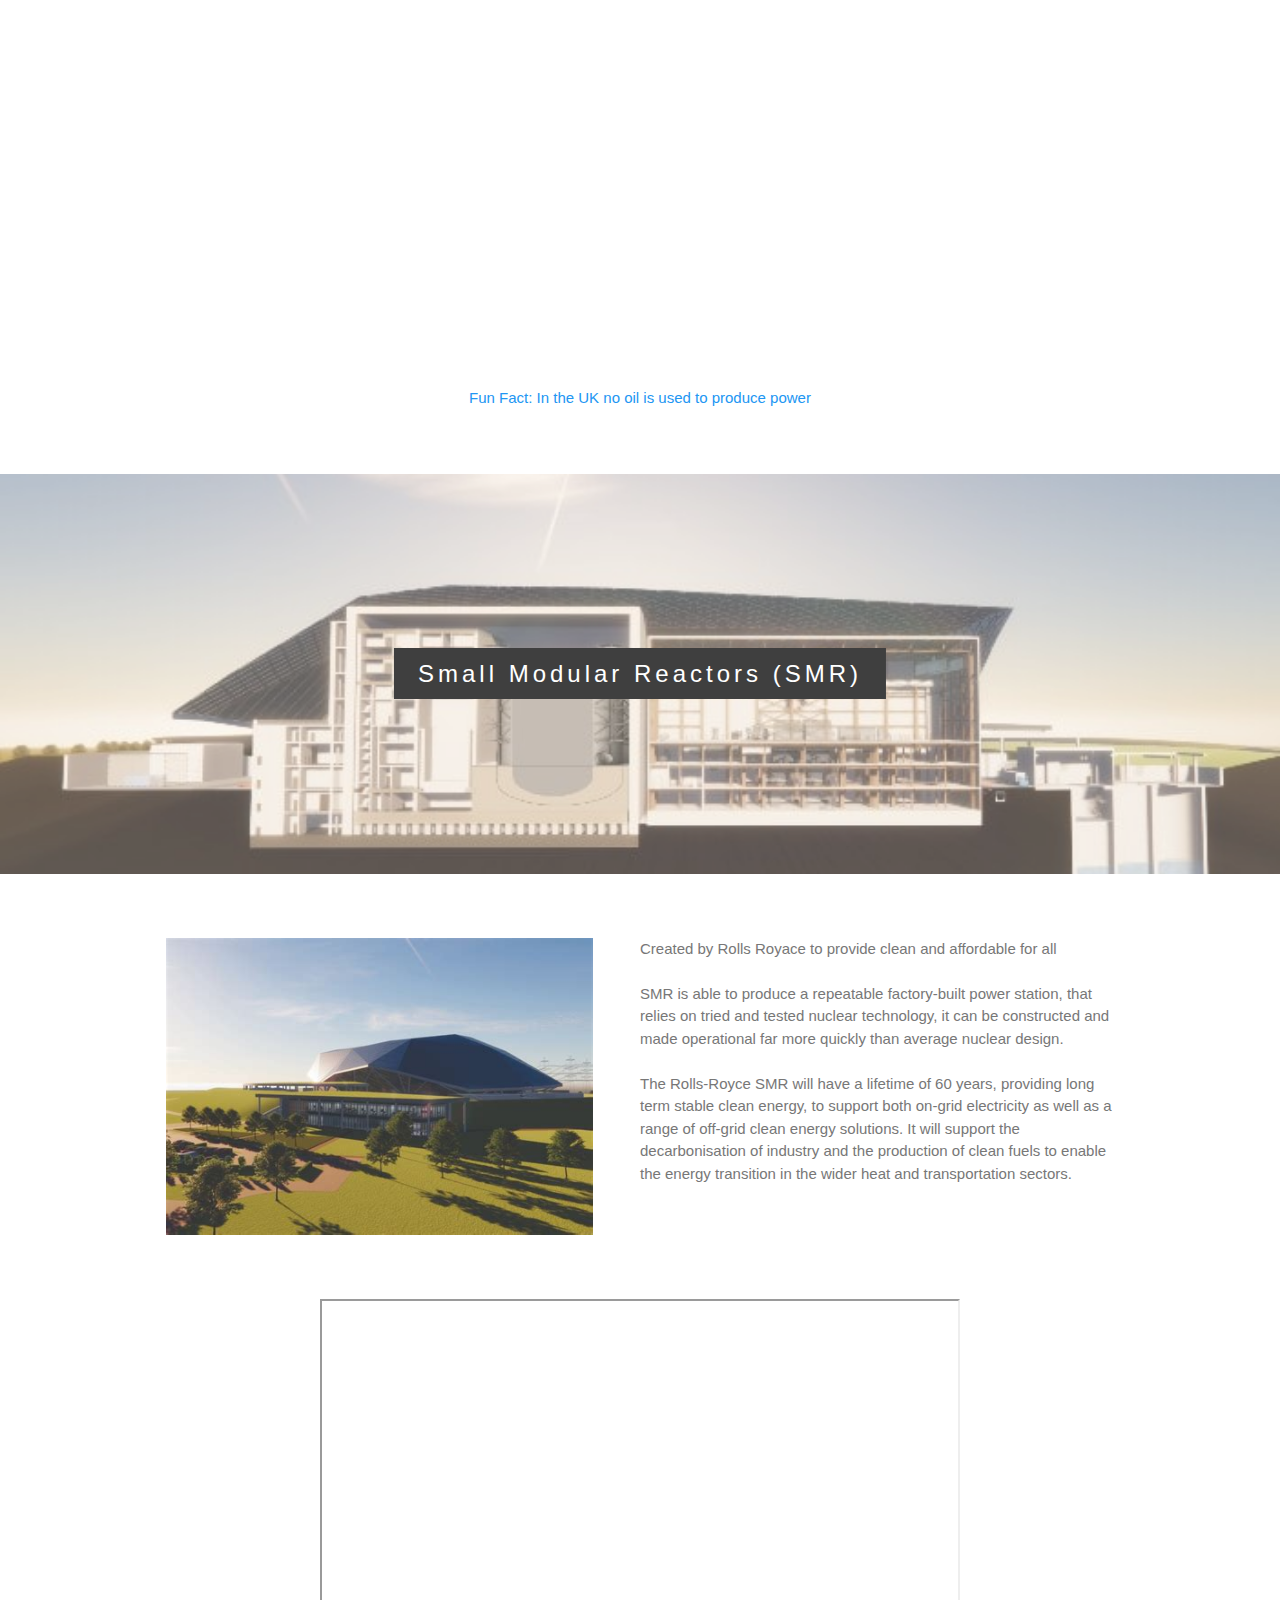
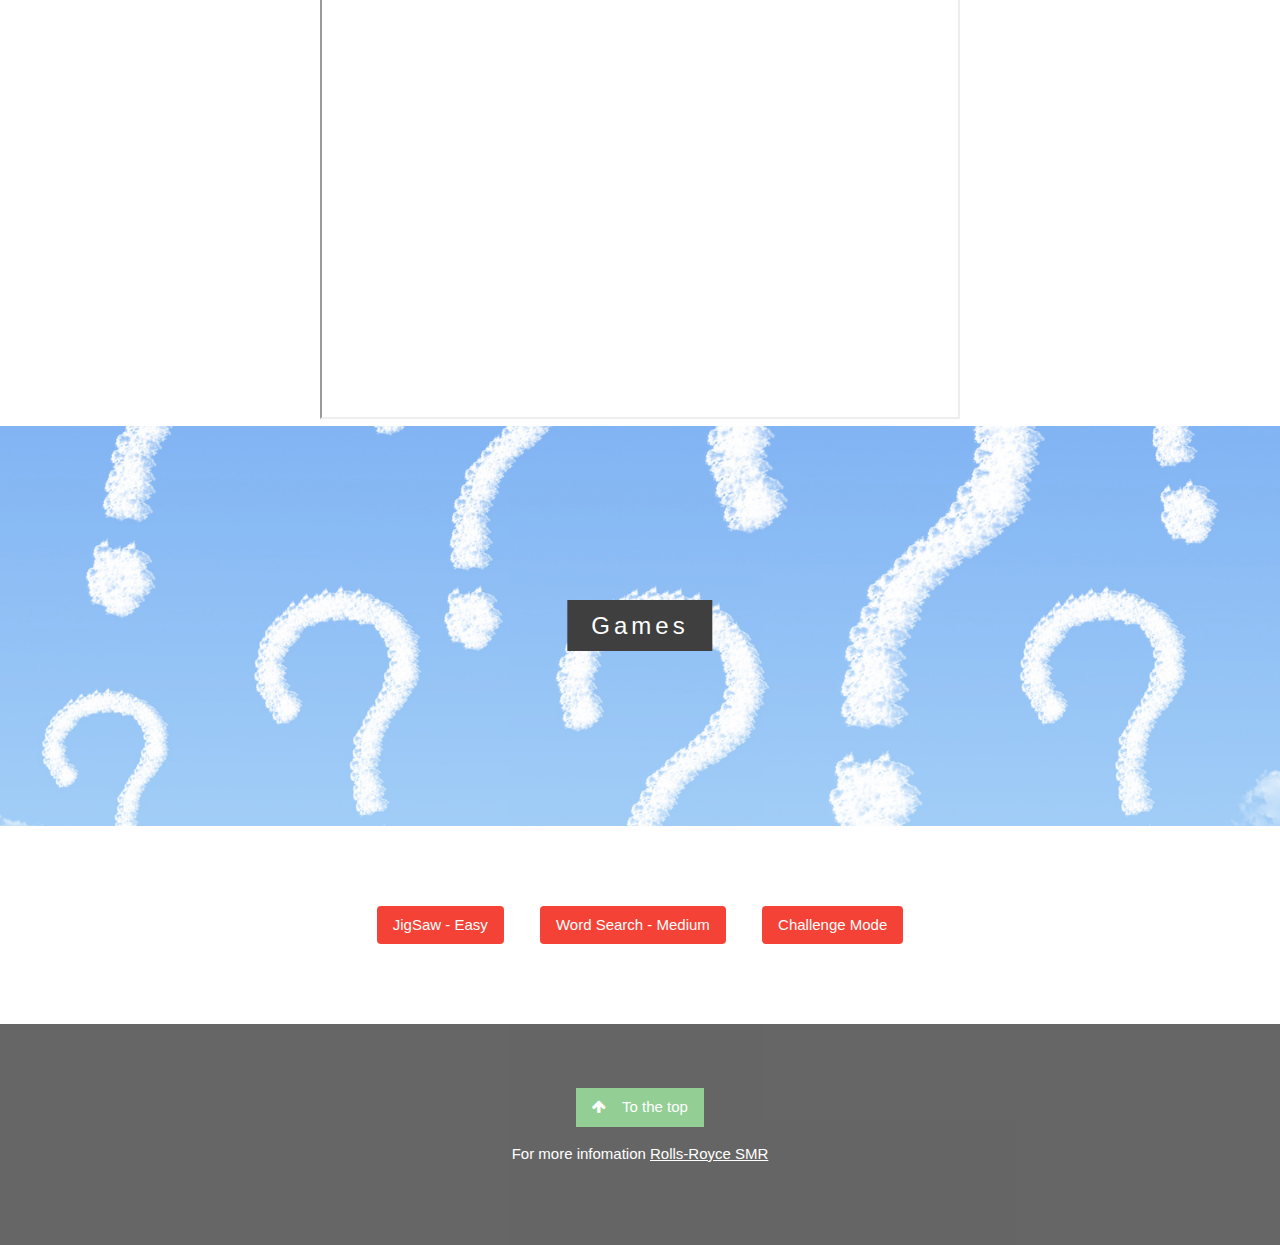
==== commit fe473d6e: "++" ====
--- a/index.html
+++ b/index.html
@@ -35,7 +35,7 @@
     </a>
     
     <a href="#home" class="w3-bar-item w3-btn w3-margin w3-green w3-round w3-large w3-wide titleBarText">Home</a>
-    <a href="#doom" class="w3-bar-item w3-btn w3-hide-small w3-margin w3-red w3-round w3-large w3-wide titleBarText">Dooms Day</a>
+    <a href="#doom" class="w3-bar-item w3-btn w3-hide-small w3-margin w3-red w3-round w3-large w3-wide titleBarText">Deadline</a>
     <a href="#smr" class="w3-bar-item w3-btn w3-hide-small w3-margin w3-purple w3-round w3-large w3-wide titleBarText">SMR</a>
     <a href="#game" class="w3-bar-item w3-btn w3-hide-small w3-margin w3-text-white w3-brown w3-round w3-large w3-wide titleBarText">Challenges</a>
     
@@ -80,7 +80,7 @@
               <img src="css/images/CardWind.png">
             </div>
             <div class="flip-card-back w3-green infoStyle1">
-              <h1 class="w3-center infoStyleH">Turbins</h1>
+              <h1 class="w3-center infoStyleH">Turbines</h1>
               <p class="w3-center">Powered by: wind</p>
               <p class="w3-center">Produces no greenhouse gases</p>
             </div>
@@ -110,14 +110,14 @@
       <div class="flip-card">
         <div class="flip-card-inner">
             <div class="flip-card-front">
-              <img src="css/images/CardNuc.png">
+              <img src="css/GameImage_nuclear.png">
             </div>
             <div class="flip-card-back w3-yellow">
               <h1>Nuclear</h1>
-              <p class="w3-center">Powered by: Fusion</p>
-              <p class="w3-center">Produces nuclear waste</p>
-              <p>Only prodcues radioactive waste</p>
-              <p class="w3-center">Is there a way to reduce this?</p>
+              <p class="w3-center">Powered by: Fission</p>
+              <p class="w3-center">Produces no greenhouse gases</p>
+              <p>Only produces nuclear waste</p>
+              <p class="w3-center">Can be safely stored</p>
             </div>
         </div>
       </div>
@@ -180,7 +180,7 @@
     
   </div>
   
-  <h3 class="w3-center" style='font-family: "Pacifico"; font-size: 50px; color: black;'>Interactive Grpah</h3>
+  <h3 class="w3-center" style='font-family: "Pacifico"; font-size: 50px; color: black;'>Interactive Graph</h3>
   
   <p class="w3-center">Use the buttons below to change the sentence and see how power production changes</p>
 
@@ -253,7 +253,7 @@
 <div class="bgimg-3 w3-display-container w3-opacity-min" id="game">
 
   <div class="w3-display-middle" style="white-space:nowrap;">
-    <span class="w3-center w3-padding-large w3-black w3-xlarge w3-wide w3-animate-opacity">Game</span>
+    <span class="w3-center w3-padding-large w3-black w3-xlarge w3-wide w3-animate-opacity">Games</span>
   </div>
   
 </div>
@@ -270,12 +270,8 @@
   	<button class="w3-red w3-button w3-round w3-margin" onclick="ChangePage('wordsearch.html')">
   	Word Search - Medium
   	</button>
-  	
-  	<button class="w3-red w3-button w3-round w3-margin" onclick="changeID()">
-  	Tile Puzzle - Hard
-  	</button>
-  
-  	<button class="w3-red w3-button w3-round w3-margin" onclick="">
+  
+  	<button class="w3-red w3-button w3-round w3-margin" onclick="ChangePage('Master Request/Slide Master/index.html')">
   	Challenge Mode
   	</button>
     
@@ -284,22 +280,7 @@
   
 </div>
 
-<div class="w3-content w3-container w3-padding-64" id="game">
-     <div class="w3-container">
-        <div id="board">
-          <div class="tile">1</div>
-          <div class="tile">2</div>
-          <div class="tile">3</div>
-          <div class="tile">4</div>
-          <div class="tile">5</div>
-          <div class="tile">6</div>
-          <div class="tile">7</div>
-          <div class="tile">8</div>
-          <div class="tile"></div>
-        </div>
-	</div>
-	<script src="slideGame.js"></script>
-</div>
+
 
 <div id="floppyBird"></div>
 
--- a/css/style.css
+++ b/css/style.css
@@ -113,7 +113,7 @@
   margin: auto;
   height: 75%;
   width: 45%;
-  border: 1px solid red;
+  border: 2px solid black;
 }
 
 @keyframes spin{
